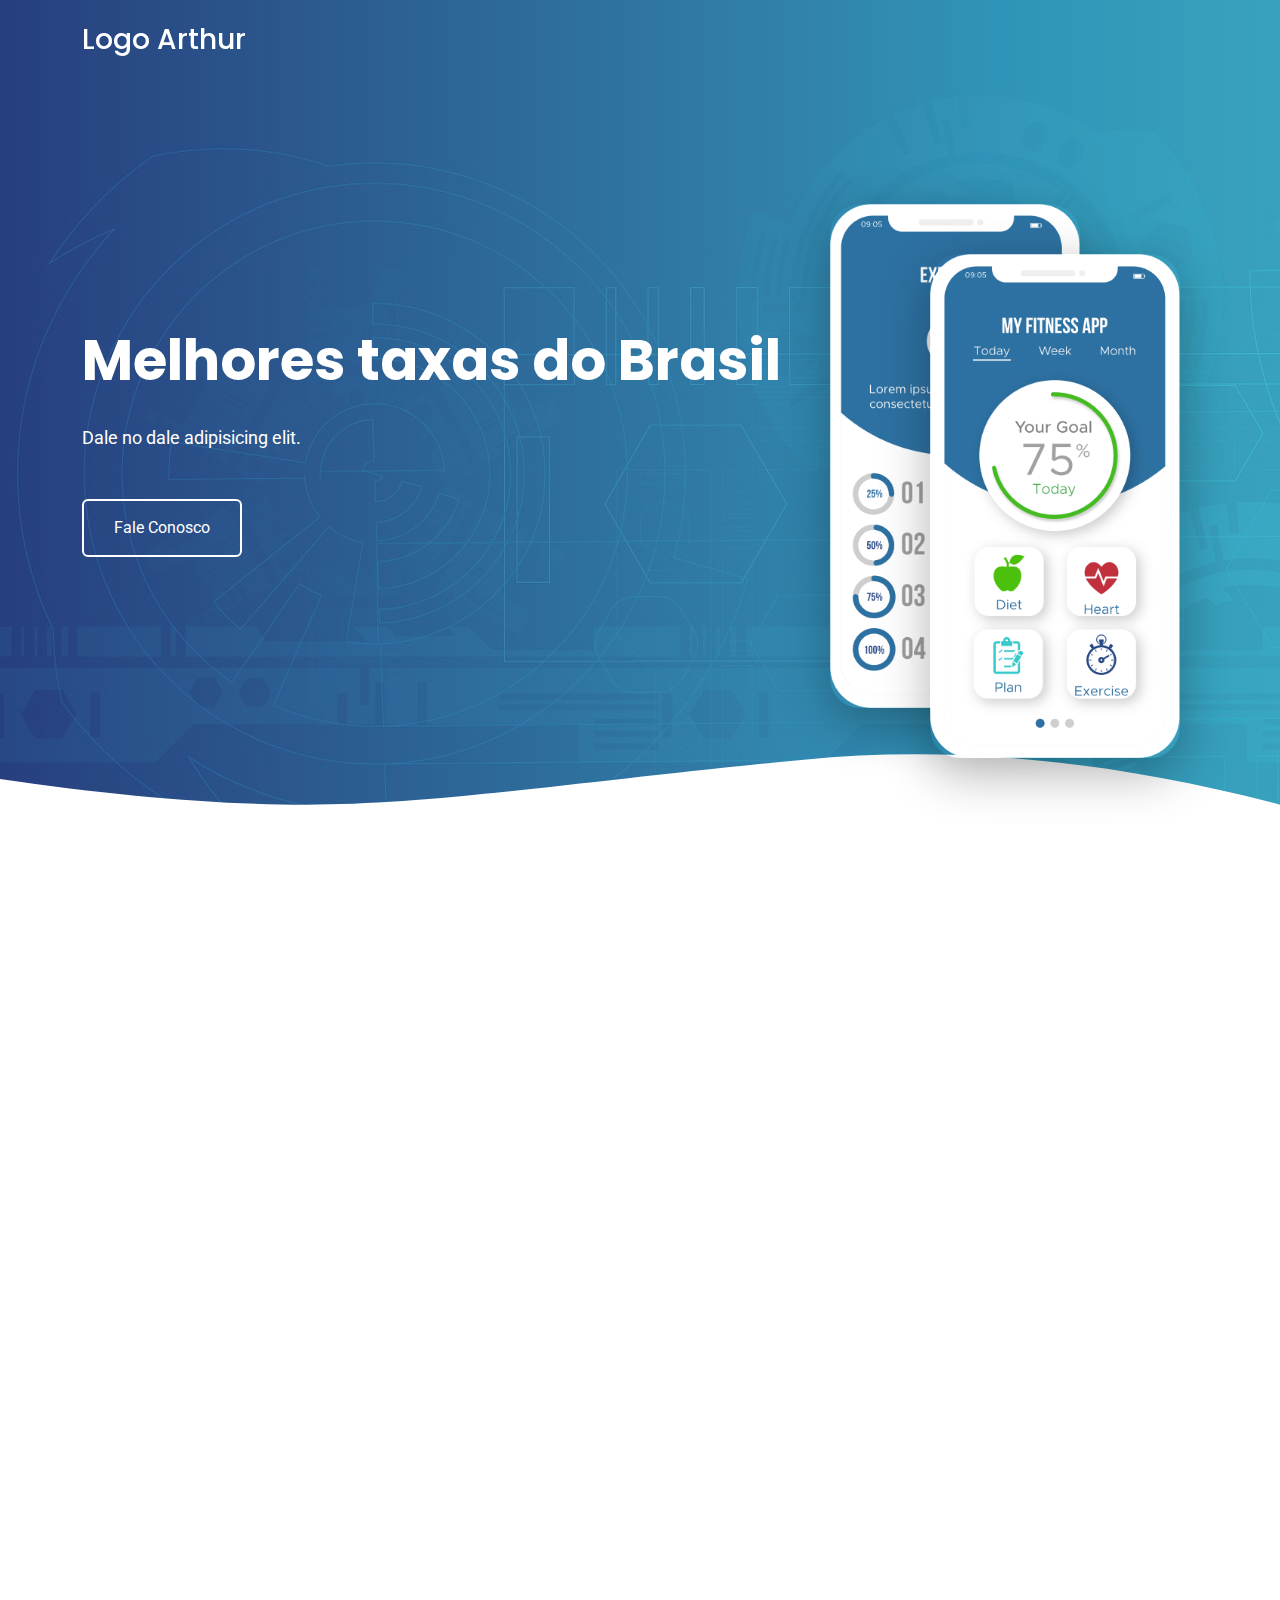
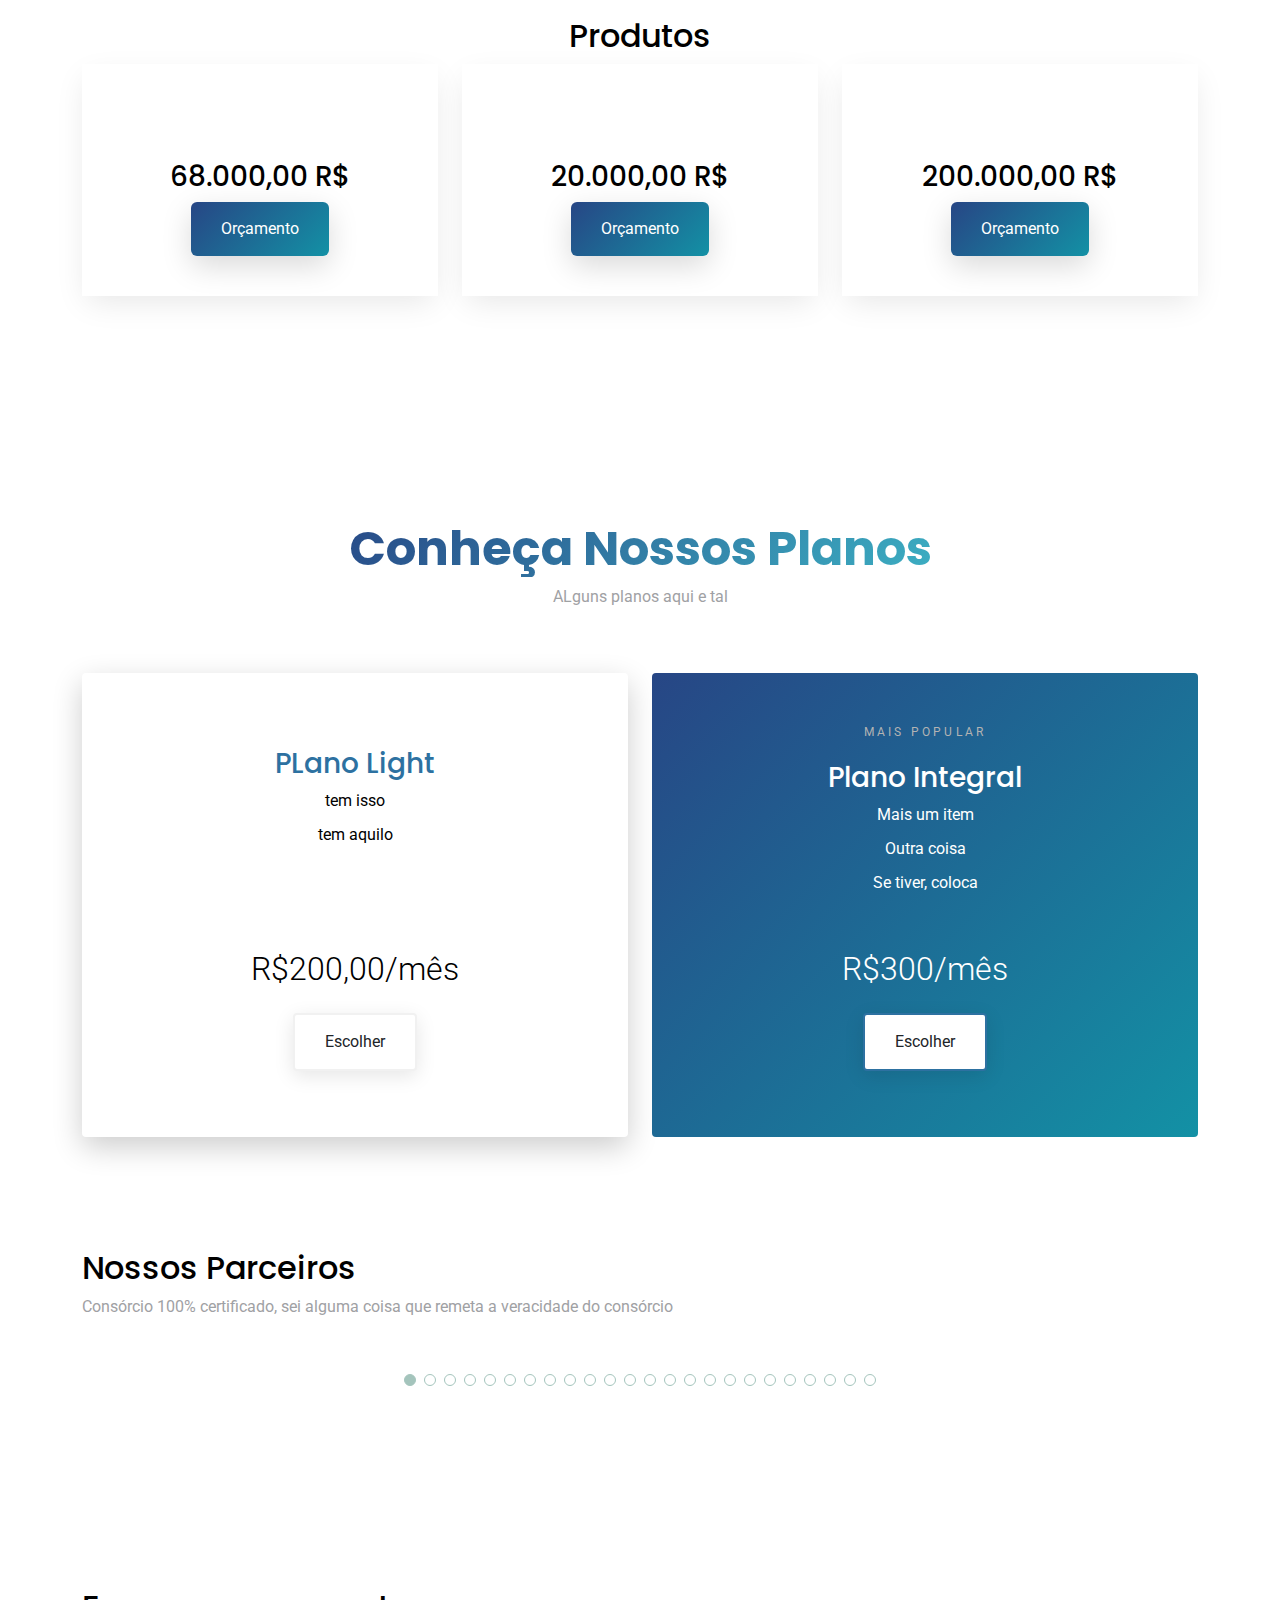
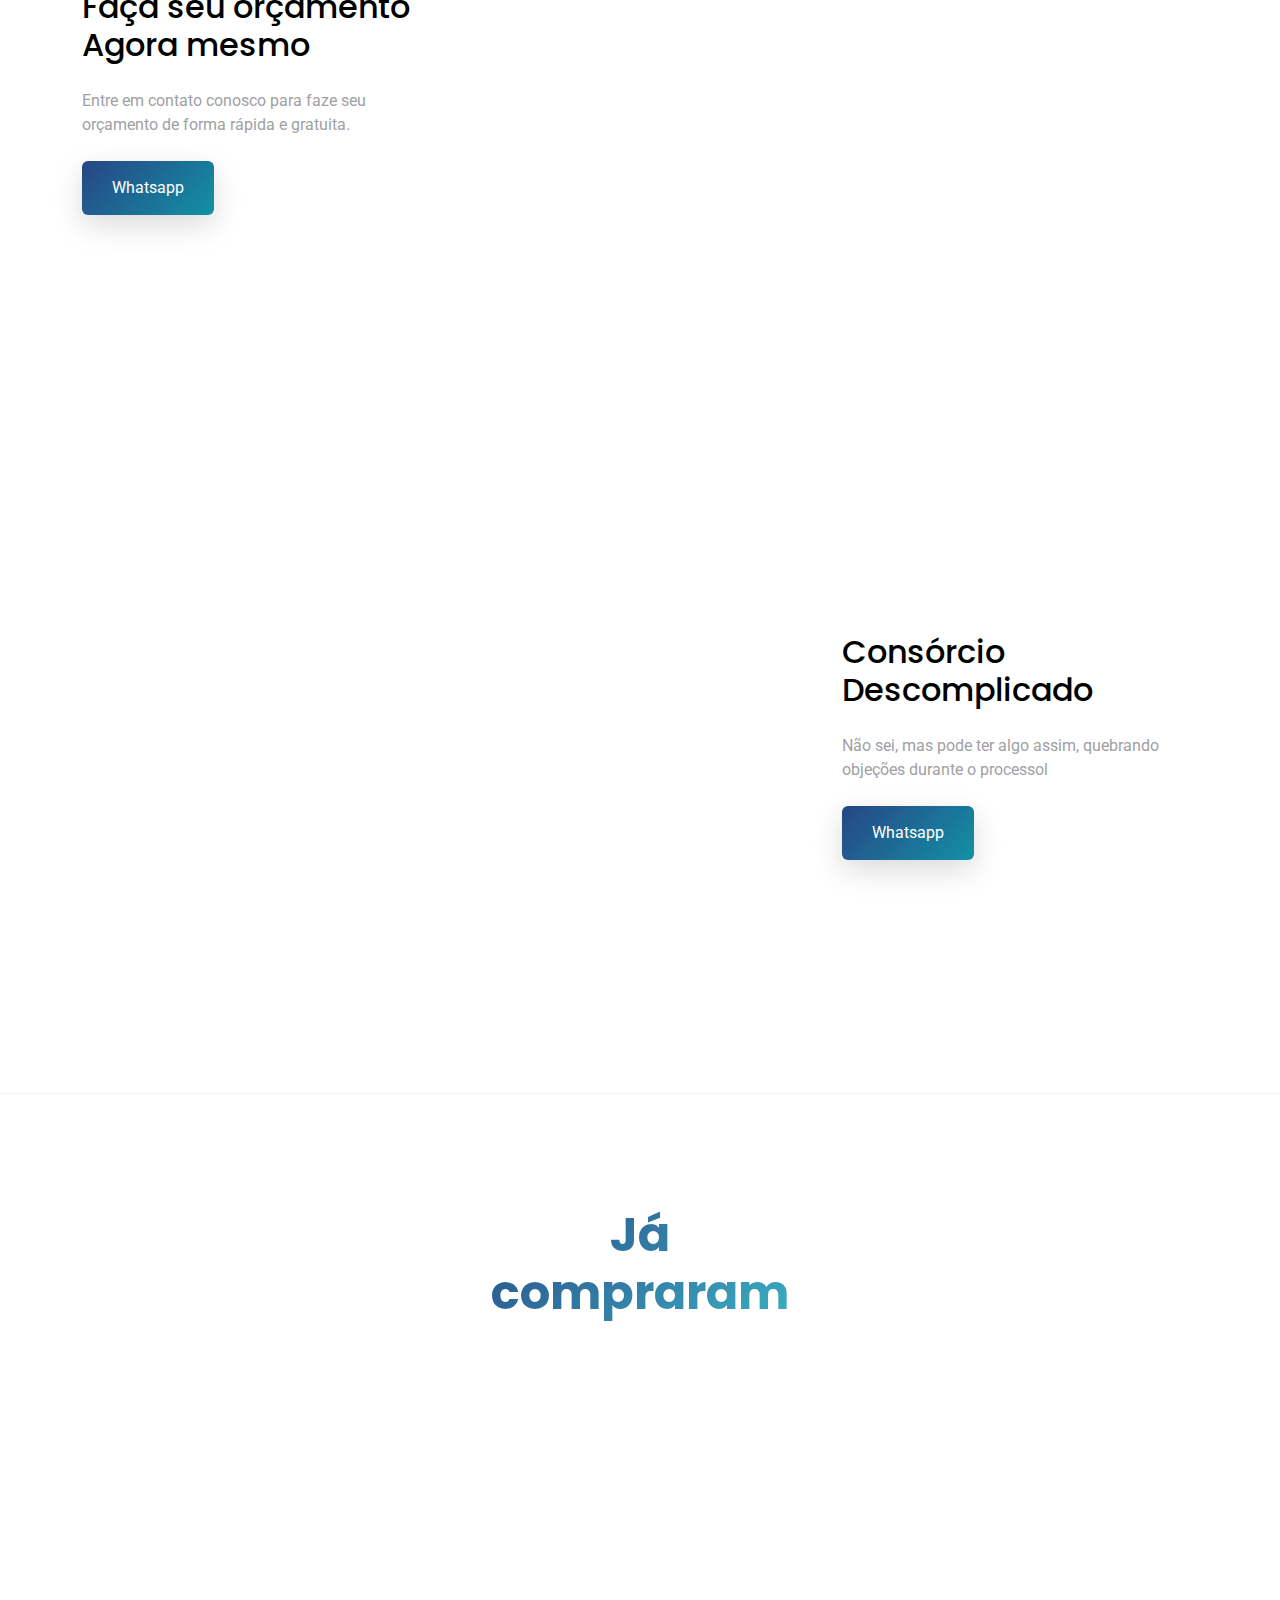
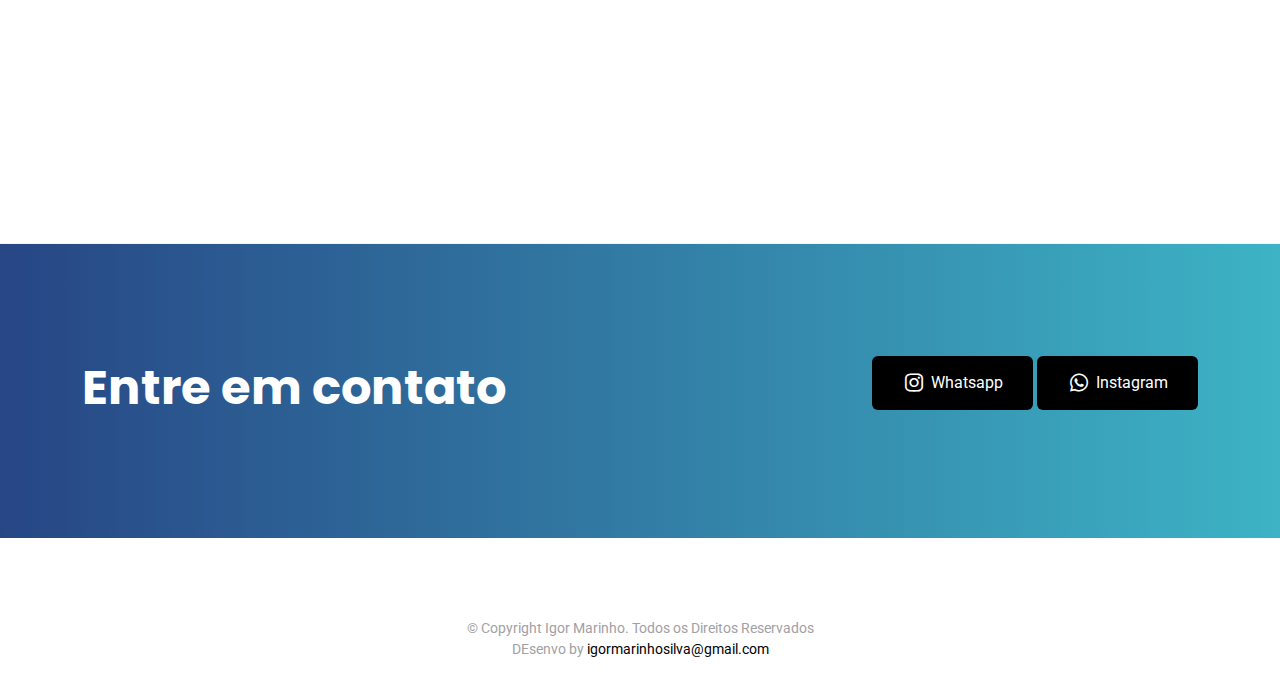
==== index.html @ 2606fce6 "primeiro deploy" ====
<!DOCTYPE html>
<html lang="en">

<head>
  <meta charset="utf-8">
  <meta content="width=device-width, initial-scale=1.0" name="viewport">

  <title>Arthur Consórcios</title>
  <meta content="" name="description">
  <meta content="" name="keywords">

  <!-- Favicons -->
  <link href="assets/img/favicon.png" rel="icon">
  <link href="assets/img/apple-touch-icon.png" rel="apple-touch-icon">

  <!-- Google Fonts -->
  <link href="https://fonts.googleapis.com/css?family=Roboto:300,300i,400,400i,500,500i,600,600i,700,700i|Poppins:300,300i,400,400i,500,500i,600,600i,700,700i" rel="stylesheet">

  <!-- Vendor CSS Files -->
  <link href="assets/vendor/aos/aos.css" rel="stylesheet">
  <link href="assets/vendor/bootstrap/css/bootstrap.min.css" rel="stylesheet">
  <link href="assets/vendor/bootstrap-icons/bootstrap-icons.css" rel="stylesheet">
  <link href="assets/vendor/boxicons/css/boxicons.min.css" rel="stylesheet">
  <link href="assets/vendor/swiper/swiper-bundle.min.css" rel="stylesheet">

  <!-- Template Main CSS File -->
  <link href="assets/css/style.css" rel="stylesheet">

</head>

<body>

  <!-- ======= Header ======= -->
  <header id="header" class="fixed-top d-flex align-items-center">
    <div class="container d-flex justify-content-between align-items-center">

      <div class="logo">
        <h1><a href="index.html">Logo Arthur</a></h1>
        <!-- Uncomment below if you prefer to use an image logo -->
        <!-- <a href="index.html"><img src="assets/img/logo.png" alt="" class="img-fluid"></a>-->
      </div>

      

    </div>
  </header><!-- End Header -->

  <!-- ======= Hero Section ======= -->
  <section class="hero-section" id="hero">

    <div class="wave">

      <svg width="100%" height="355px" viewBox="0 0 1920 355" version="1.1" xmlns="http://www.w3.org/2000/svg" xmlns:xlink="http://www.w3.org/1999/xlink">
        <g id="Page-1" stroke="none" stroke-width="1" fill="none" fill-rule="evenodd">
          <g id="Apple-TV" transform="translate(0.000000, -402.000000)" fill="#FFFFFF">
            <path d="M0,439.134243 C175.04074,464.89273 327.944386,477.771974 458.710937,477.771974 C654.860765,477.771974 870.645295,442.632362 1205.9828,410.192501 C1429.54114,388.565926 1667.54687,411.092417 1920,477.771974 L1920,757 L1017.15166,757 L0,757 L0,439.134243 Z" id="Path"></path>
          </g>
        </g>
      </svg>

    </div>

    <div class="container">
      <div class="row align-items-center">
        <div class="col-12 hero-text-image">
          <div class="row">
            <div class="col-lg-8 text-center text-lg-start">
              <h1 data-aos="fade-right">Melhores taxas do Brasil</h1>
              <p class="mb-5" data-aos="fade-right" data-aos-delay="100">Dale no dale 
                adipisicing elit.</p>
              <p data-aos="fade-right" data-aos-delay="200" data-aos-offset="-500"><a href="https://wa.me/5583987930363?text=Ol%C3%A1%2C+gostaria+de+mais+detalhes+sobre+o+cons%C3%B3rcio%2C+vi+no+seu+site." class="btn btn-outline-white" target="_blank">Fale Conosco</a></p>
            </div>
            <div class="col-lg-4 iphone-wrap">
              <img src="assets/img/phone_1.png" alt="Image" class="phone-1" data-aos="fade-right">
              <img src="assets/img/phone_2.png" alt="Image" class="phone-2" data-aos="fade-right" data-aos-delay="200">
            </div>
          </div>
        </div>
      </div>
    </div>

  </section><!-- End Hero -->

  <main id="main">

    <!-- ======= Home Section ======= -->
    <section class="section">
      <div class="container">

        <div class="row justify-content-center text-center mb-5">
          <div class="col-md-5" data-aos="fade-up">
            <h2 class="section-heading">Vantagens do Consórcio X</h2>
          </div>
        </div>

        <div class="row">
          <div class="col-md-4" data-aos="fade-up" data-aos-delay="">
            <div class="feature-1 text-center">
              <div class="wrap-icon icon-1">
                <i class="bi bi-people"></i>
              </div>
              <h3 class="mb-3">Menos Juros</h3>
              <p>Pouca coisa.</p>
            </div>
          </div>
          <div class="col-md-4" data-aos="fade-up" data-aos-delay="100">
            <div class="feature-1 text-center">
              <div class="wrap-icon icon-1">
                <i class="bi bi-brightness-high"></i>
              </div>
              <h3 class="mb-3">ALguma coisa boa</h3>
              <p>Tem muita coisa boa.</p>
            </div>
          </div>
          <div class="col-md-4" data-aos="fade-up" data-aos-delay="200">
            <div class="feature-1 text-center">
              <div class="wrap-icon icon-1">
                <i class="bi bi-bar-chart"></i>
              </div>
              <h3 class="mb-3">Mais Vantagens</h3>
              <p>É vantagens demais, não da pra parar de dizer.</p>
            </div>
          </div>
        </div>

      </div>
    </section>

    <section class="section">

      <div class="container">
        
        

        <div class="row">
          <h2 class="text-center">Produtos</h2>
          <div class="col-md-4">
            <div class="step text-center">
              <span class="number"></span>
              <h2><img src="https://renault.grupoamazonas.com.br/wp-content/uploads/2021/11/img-renault-kwid.jpg" alt="" style="width: 85%;"></h2>
              <h3>68.000,00 R$</h3>
              
              <p><a href="https://wa.me/5583987930363?text=Ol%C3%A1%2C+gostaria+de+mais+detalhes+sobre+o+cons%C3%B3rcio%2C+vi+no+seu+site." class="btn btn-primary" target="_blank">Orçamento</a></p>
            </div>

          </div>
          <div class="col-md-4">
            <div class="step text-center">
              <span class="number"></span>
              <h2><img src="https://cdn.motor1.com/images/mgl/brkmk/s1/4x3/yamaha-tracer-900-gt.webp" alt="" style="width: 90%;"></h2>
              <h3>20.000,00 R$</h3>
              <p><a href="#" class="btn btn-primary">Orçamento</a></p>
            </div>
          </div>
          <div class="col-md-4">
            <div class="step text-center">
              <span class="number"></span>
              <h2><img src="https://pensecarros.com.br/cms/uploads/fiat-toro-1-8-16v-evo-flex-endurance-at6-5e4df3bcc838c.png" alt="" style="width: 90%;"></h2>
              <h3>200.000,00 R$</h3>
              
              <p><a href="https://wa.me/5583987930363?text=Ol%C3%A1%2C+gostaria+de+mais+detalhes+sobre+o+cons%C3%B3rcio%2C+vi+no+seu+site." class="btn btn-primary" target="_blank">Orçamento</a></p>
            </div>
          </div>
        </div>
      </div>
    </section>


    <section class="section">
      <div class="container">

        <div class="row justify-content-center text-center">
          <div class="col-md-7 mb-5">
            <h2 class="section-heading">Conheça Nossos Planos
            </h2>
            <p>ALguns planos aqui e tal</p>
          </div>
        </div>
        <div class="row align-items-stretch">

          <div class="col-lg-6 mb-6 mb-lg-0">
            <div class="pricing h-100 text-center">
              <span>&nbsp;</span>
              <h3>PLano Light</h3>
              <ul class="list-unstyled">
                <li>tem isso</li>
                <li>tem aquilo</li>
              </ul>
              <div class="price-cta">
                <strong class="price">R$200,00/mês</strong>
                <p><a href="https://wa.me/5583987930363?text=Ol%C3%A1%2C+gostaria+de+mais+detalhes+sobre+o+cons%C3%B3rcio%2C+vi+no+seu+site." target="_blank" class="btn btn-white">Escolher</a></p>
              </div>
            </div>
          </div>
          <div class="col-lg-6 mb-6 mb-lg-0">
            <div class="pricing h-100 text-center popular">
              <span class="popularity">Mais Popular</span>
              <h3>Plano Integral</h3>
              <ul class="list-unstyled">
                <li>Mais um item</li>
                <li>Outra coisa</li>
                <li>Se tiver, coloca</li>
              </ul>
              <div class="price-cta">
                <strong class="price">R$300/mês</strong>
                <p><a href="https://wa.me/5583987930363?text=Ol%C3%A1%2C+gostaria+de+mais+detalhes+sobre+o+cons%C3%B3rcio%2C+vi+no+seu+site." target="_blank" class="btn btn-white">Escolher</a></p>
              </div>
            </div>
          </div>
          
        </div>
      </div>
    </section>

    <section id="clients" class="clients">
      <div class="container">
  
        <div class="section-title">
          <h2>Nossos Parceiros</h2>
          <p>Consórcio 100% certificado, sei alguma coisa que remeta a veracidade do consórcio</p>
        </div>
  
        <div class="clients-slider swiper">
          <div class="swiper-wrapper align-items-center">
            <div class="swiper-slide"><img src="https://www.parvi.com.br/assets/uploads/nt_marcas/50340-Logo-das-marcas_145x100-bremen.png?v=0.1" class="img-fluid" alt=""></div>
            <div class="swiper-slide"><img src="https://www.parvi.com.br/assets/uploads/nt_marcas/36940-Logo-das-marcas_145x100-Land-rover.png?v=0.1" class="img-fluid" alt=""></div>
            <div class="swiper-slide"><img src="https://www.parvi.com.br/assets/uploads/nt_marcas/40629-Logo-das-marcas_145x100-mardisa.png?v=0.1" class="img-fluid" alt=""></div>
            <div class="swiper-slide"><img src="https://www.parvi.com.br/assets/uploads/nt_marcas/10603-Logo-das-marcas_145x100-HMB.png?v=0.1" class="img-fluid" alt=""></div>
            <div class="swiper-slide"><img src="https://www.parvi.com.br/assets/uploads/nt_marcas/15880-Logo-das-marcas_145x100-Toyolex.png?v=0.1" class="img-fluid" alt=""></div>
            <div class="swiper-slide"><img src="https://www.parvi.com.br/assets/uploads/nt_marcas/56219-Logo-das-marcas_145x100-audi-center-recife.png?v=0.1" class="img-fluid" alt=""></div>
            <div class="swiper-slide"><img src="https://www.parvi.com.br/assets/uploads/nt_marcas/90508-Logo-das-marcas_145x100-america-ford.png?v=0.1" class="img-fluid" alt=""></div>
            <div class="swiper-slide"><img src="https://www.parvi.com.br/assets/uploads/nt_marcas/73392-Logo-das-marcas_145x100-parvi-locadora.png?v=0.1" class="img-fluid" alt=""></div>

            <div class="swiper-slide"><img src="https://www.parvi.com.br/assets/uploads/nt_marcas/50561-Logo-das-marcas_145x100-consorcio.png?v=0.1" class="img-fluid" alt=""></div>
            <div class="swiper-slide"><img src="https://www.parvi.com.br/assets/uploads/nt_marcas/70019-Logo-das-marcas_145x100-blindados.png?v=0.1 class="img-fluid" alt=""></div>
            <div class="swiper-slide"><img src="https://www.parvi.com.br/assets/uploads/nt_marcas/04786-Logo-das-marcas_145x100-decida.png?v=0.1" class="img-fluid" alt=""></div>
            <div class="swiper-slide"><img src="https://www.parvi.com.br/assets/uploads/nt_marcas/21032-Logo-das-marcas_145x100-corretora.png?v=0.1" class="img-fluid" alt=""></div>
            <div class="swiper-slide"><img src="https://www.parvi.com.br/assets/uploads/nt_marcas/26834-Logo-das-marcas_145x100-lexus.png?v=0.1" class="img-fluid" alt=""></div>
            <div class="swiper-slide"><img src="https://www.parvi.com.br/assets/uploads/nt_marcas/07076-Logo-das-marcas_145x100-jaguar.png?v=0.1" class="img-fluid" alt=""></div>
            <div class="swiper-slide"><img src="https://www.parvi.com.br/assets/uploads/nt_marcas/29299-Logo-145x100-4.png?v=0.1" class="img-fluid" alt=""></div>
            <div class="swiper-slide"><img src="https://www.parvi.com.br/assets/uploads/nt_marcas/09457-Logo-das-marcas_145x100-Parvi-logistica.png?v=0.1" class="img-fluid" alt=""></div>
            <div class="swiper-slide"><img src="https://www.parvi.com.br/assets/uploads/nt_marcas/32132-Logo-145x100.png?v=0.1" class="img-fluid" alt=""></div>
            <div class="swiper-slide"><img src="https://www.parvi.com.br/assets/uploads/nt_marcas/14489-Logo-145x100-1.png?v=0.1" class="img-fluid" alt=""></div>
            <div class="swiper-slide"><img src="https://www.parvi.com.br/assets/uploads/nt_marcas/86867-Logo-145x100-2.png?v=0.1" class="img-fluid" alt=""></div>
            <div class="swiper-slide"><img src="https://www.parvi.com.br/assets/uploads/nt_marcas/22850-Logo-145x100-3.png?v=0.1" class="img-fluid" alt=""></div>
            <div class="swiper-slide"><img src="https://www.parvi.com.br/assets/uploads/nt_marcas/89418-Logo-das-marcas_145x100-BYD.png?v=0.1" class="img-fluid" alt=""></div>
            <div class="swiper-slide"><img src="https://www.parvi.com.br/assets/uploads/nt_marcas/76381-Logo-das-marcas_145x100-Fiori_ram_preto.png?v=0.1" class="img-fluid" alt=""></div>
            <div class="swiper-slide"><img src="https://www.parvi.com.br/assets/uploads/nt_marcas/34355-Logo-das-marcas_145x100-fiori-jeep.png?v=0.1" class="img-fluid" alt=""></div>
            <div class="swiper-slide"><img src="https://www.parvi.com.br/assets/uploads/nt_marcas/60593-145x100.png?v=0.1" class="img-fluid" alt=""></div>
          </div>
          <div class="swiper-pagination"></div>
        </div>
  
      </div>
    </section>

    <section class="section">
      <div class="container">
        <div class="row align-items-center">
          <div class="col-md-4 me-auto">
            <h2 class="mb-4">Faça seu orçamento Agora mesmo</h2>
            <p class="mb-4">Entre em contato conosco para faze seu orçamento de forma rápida e gratuita.</p>
            <p><a href="#" class="btn btn-primary">Whatsapp</a></p>
          </div>
          <div class="col-md-6" data-aos="fade-left">
            <img src="assets/img/undraw_svg_2.svg" alt="Image" class="img-fluid">
          </div>
        </div>
      </div>
    </section>

    <section class="section">
      <div class="container">
        <div class="row align-items-center">
          <div class="col-md-4 ms-auto order-2">
            <h2 class="mb-4">Consórcio Descomplicado</h2>
            <p class="mb-4">Não sei, mas pode ter algo assim, quebrando objeções durante o processol</p>
            <p><a href="#" class="btn btn-primary">Whatsapp</a></p>
          </div>
          <div class="col-md-6" data-aos="fade-right">
            <img src="assets/img/undraw_svg_3.svg" alt="Image" class="img-fluid">
          </div>
        </div>
      </div>
    </section>

    <!-- ======= Testimonials Section ======= -->
    <section class="section border-top border-bottom">
      <div class="container">
        <div class="row justify-content-center text-center mb-5">
          <div class="col-md-4">
            <h2 class="section-heading">Já compraram</h2>
          </div>
        </div>
        <div class="row justify-content-center text-center">
          <div class="col-md-7">

            <div class="testimonials-slider swiper" data-aos="fade-up" data-aos-delay="100">
              <div class="swiper-wrapper">

                <div class="swiper-slide">
                  <div class="review text-center">
                    <p class="stars">
                      <span class="bi bi-star-fill"></span>
                      <span class="bi bi-star-fill"></span>
                      <span class="bi bi-star-fill"></span>
                      <span class="bi bi-star-fill"></span>
                      <span class="bi bi-star-fill muted"></span>
                    </p>
                    <h3>Consórcio Barato!</h3>
                    <blockquote>
                      <p>Eu gostei, muito barato e pouquissimo juros.</p>
                    </blockquote>

                    <p class="review-user">
                      <img src="assets/img/person_1.jpg" alt="Image" class="img-fluid rounded-circle mb-3">
                      <span class="d-block">
                        <span class="text-black">Renata</span>
                      </span>
                    </p>

                  </div>
                </div><!-- End testimonial item -->

                <div class="swiper-slide">
                  <div class="review text-center">
                    <p class="stars">
                      <span class="bi bi-star-fill"></span>
                      <span class="bi bi-star-fill"></span>
                      <span class="bi bi-star-fill"></span>
                      <span class="bi bi-star-fill"></span>
                      <span class="bi bi-star-fill muted"></span>
                    </p>
                    <h3>This App is easy to use!</h3>
                    <blockquote>
                      <p>Lorem ipsum dolor sit amet, consectetur adipisicing elit. Eius ea delectus pariatur, numquam
                        aperiam dolore nam optio dolorem facilis itaque voluptatum recusandae deleniti minus animi,
                        provident voluptates consectetur maiores quos.</p>
                    </blockquote>

                    <p class="review-user">
                      <img src="assets/img/person_2.jpg" alt="Image" class="img-fluid rounded-circle mb-3">
                      <span class="d-block">
                        <span class="text-black">Johan Smith</span>
                    </p>

                  </div>
                </div><!-- End testimonial item -->

                <div class="swiper-slide">
                  <div class="review text-center">
                    <p class="stars">
                      <span class="bi bi-star-fill"></span>
                      <span class="bi bi-star-fill"></span>
                      <span class="bi bi-star-fill"></span>
                      <span class="bi bi-star-fill"></span>
                      <span class="bi bi-star-fill muted"></span>
                    </p>
                    <h3>Awesome functionality!</h3>
                    <blockquote>
                      <p>Lorem ipsum dolor sit amet, consectetur adipisicing elit. Eius ea delectus pariatur, numquam
                        aperiam dolore nam optio dolorem facilis itaque voluptatum recusandae deleniti minus animi,
                        provident voluptates consectetur maiores quos.</p>
                    </blockquote>

                    <p class="review-user">
                      <img src="assets/img/person_3.jpg" alt="Image" class="img-fluid rounded-circle mb-3">
                      <span class="d-block">
                        <span class="text-black">Jean Thunberg</span>, &mdash; App User
                      </span>
                    </p>

                  </div>
                </div><!-- End testimonial item -->

              </div>
              <div class="swiper-pagination"></div>
            </div>
          </div>
        </div>
      </div>
    </section><!-- End Testimonials Section -->

    <!-- ======= CTA Section ======= -->
    <section class="section cta-section">
      <div class="container">
        <div class="row align-items-center">
          <div class="col-md-6 me-auto text-center text-md-start mb-5 mb-md-0">
            <h2>Entre em contato</h2>
          </div>
          <div class="col-md-5 text-center text-md-end">
            <p><a href="https://wa.me/5583987930363?text=Ol%C3%A1%2C+gostaria+de+mais+detalhes+sobre+o+cons%C3%B3rcio%2C+vi+no+seu+site." target="_blank" class="btn d-inline-flex align-items-center"><i class="bx bxl-instagram"></i><span>Whatsapp</span></a> <a href="#" class="btn d-inline-flex align-items-center"><i class="bx bxl-whatsapp"></i><span>Instagram</span></a></p>
          </div>
        </div>
      </div>
    </section><!-- End CTA Section -->

  </main><!-- End #main -->

  <!-- ======= Footer ======= -->
  <footer class="footer" role="contentinfo">
      <div class="row justify-content-center text-center">
        <div class="col-md-7">
          <p class="copyright">&copy; Copyright Igor Marinho. Todos os Direitos Reservados</p>
          <div class="credits">
          
            DEsenvo by <a href="mailto:igormarinhosilva@gmail.com">igormarinhosilva@gmail.com</a>
          </div>
        </div>
      </div>

    </div>
  </footer>

  <a href="#" class="back-to-top d-flex align-items-center justify-content-center"><i class="bi bi-arrow-up-short"></i></a>

  <!-- Vendor JS Files -->
  <script src="assets/vendor/aos/aos.js"></script>
  <script src="assets/vendor/bootstrap/js/bootstrap.bundle.min.js"></script>
  <script src="assets/vendor/swiper/swiper-bundle.min.js"></script>
  <script src="assets/vendor/php-email-form/validate.js"></script>

  <!-- Template Main JS File -->
  <script src="assets/js/main.js"></script>

</body>

</html>
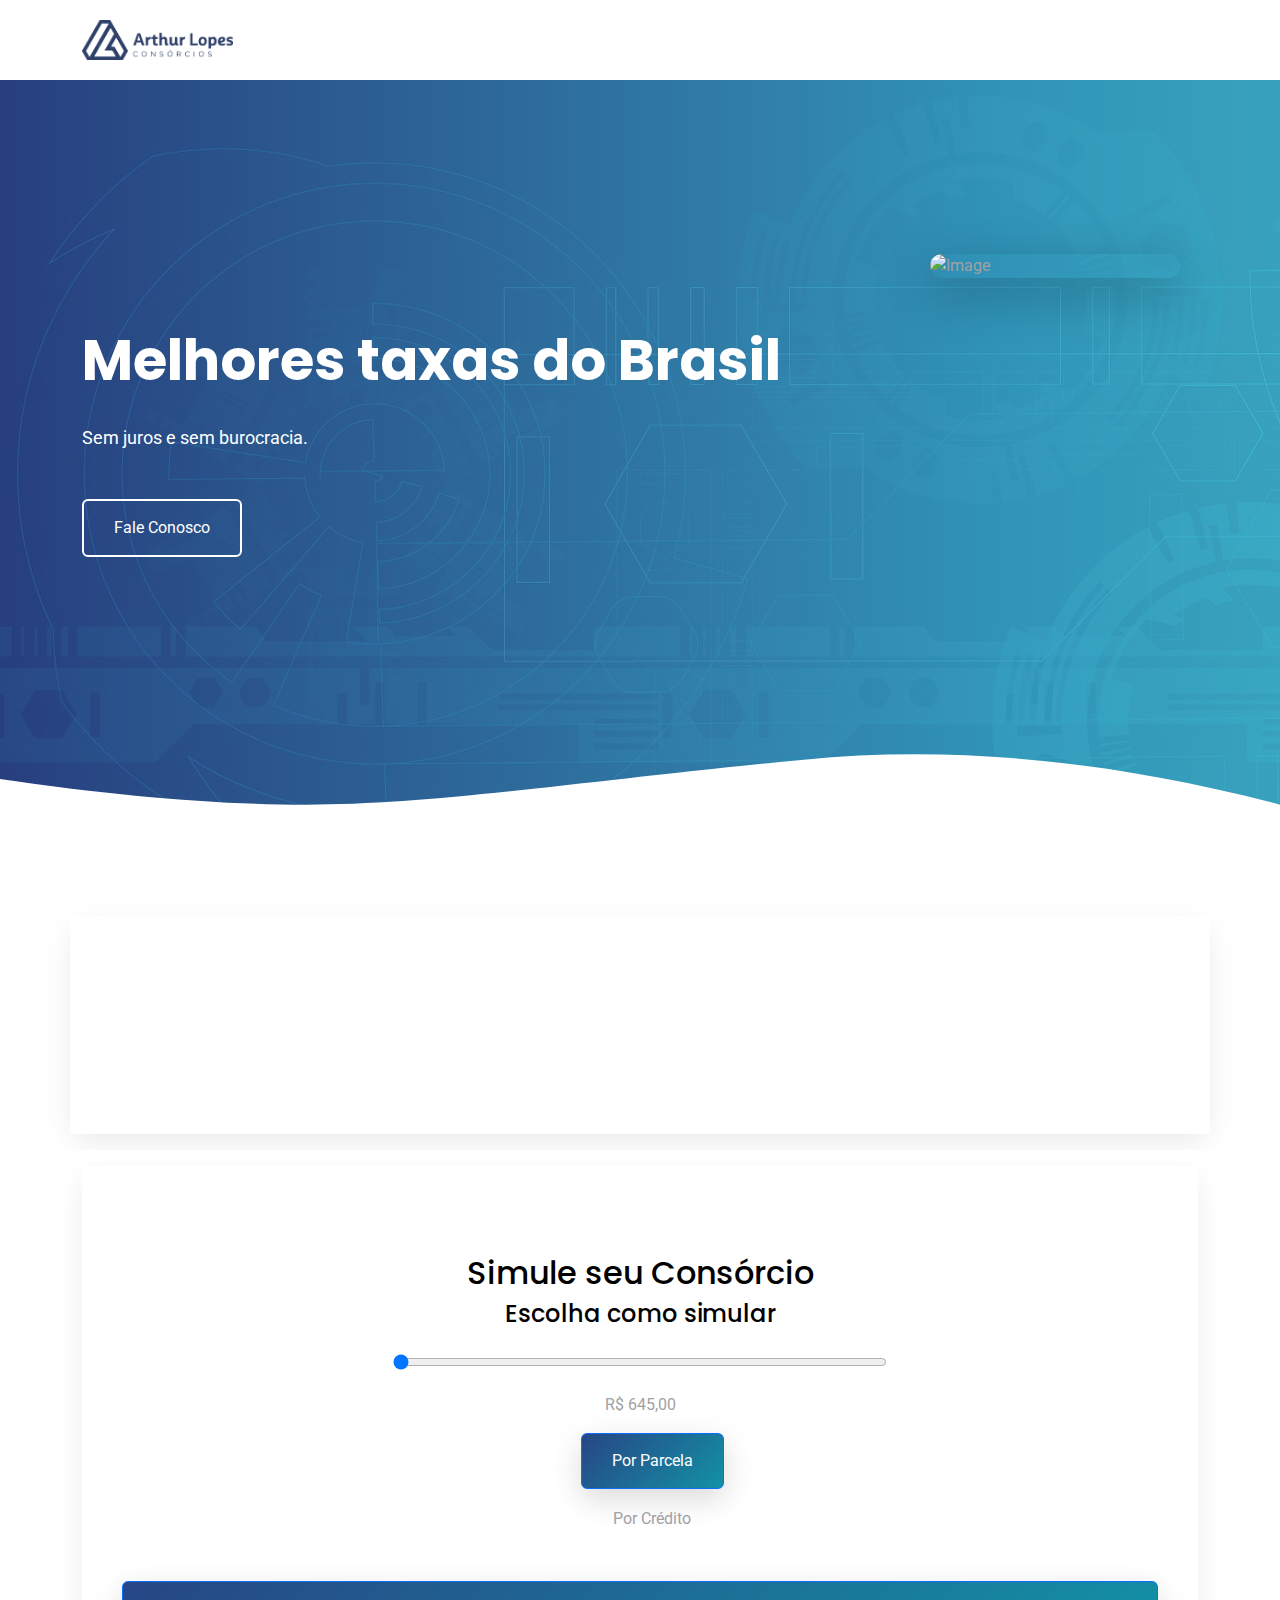
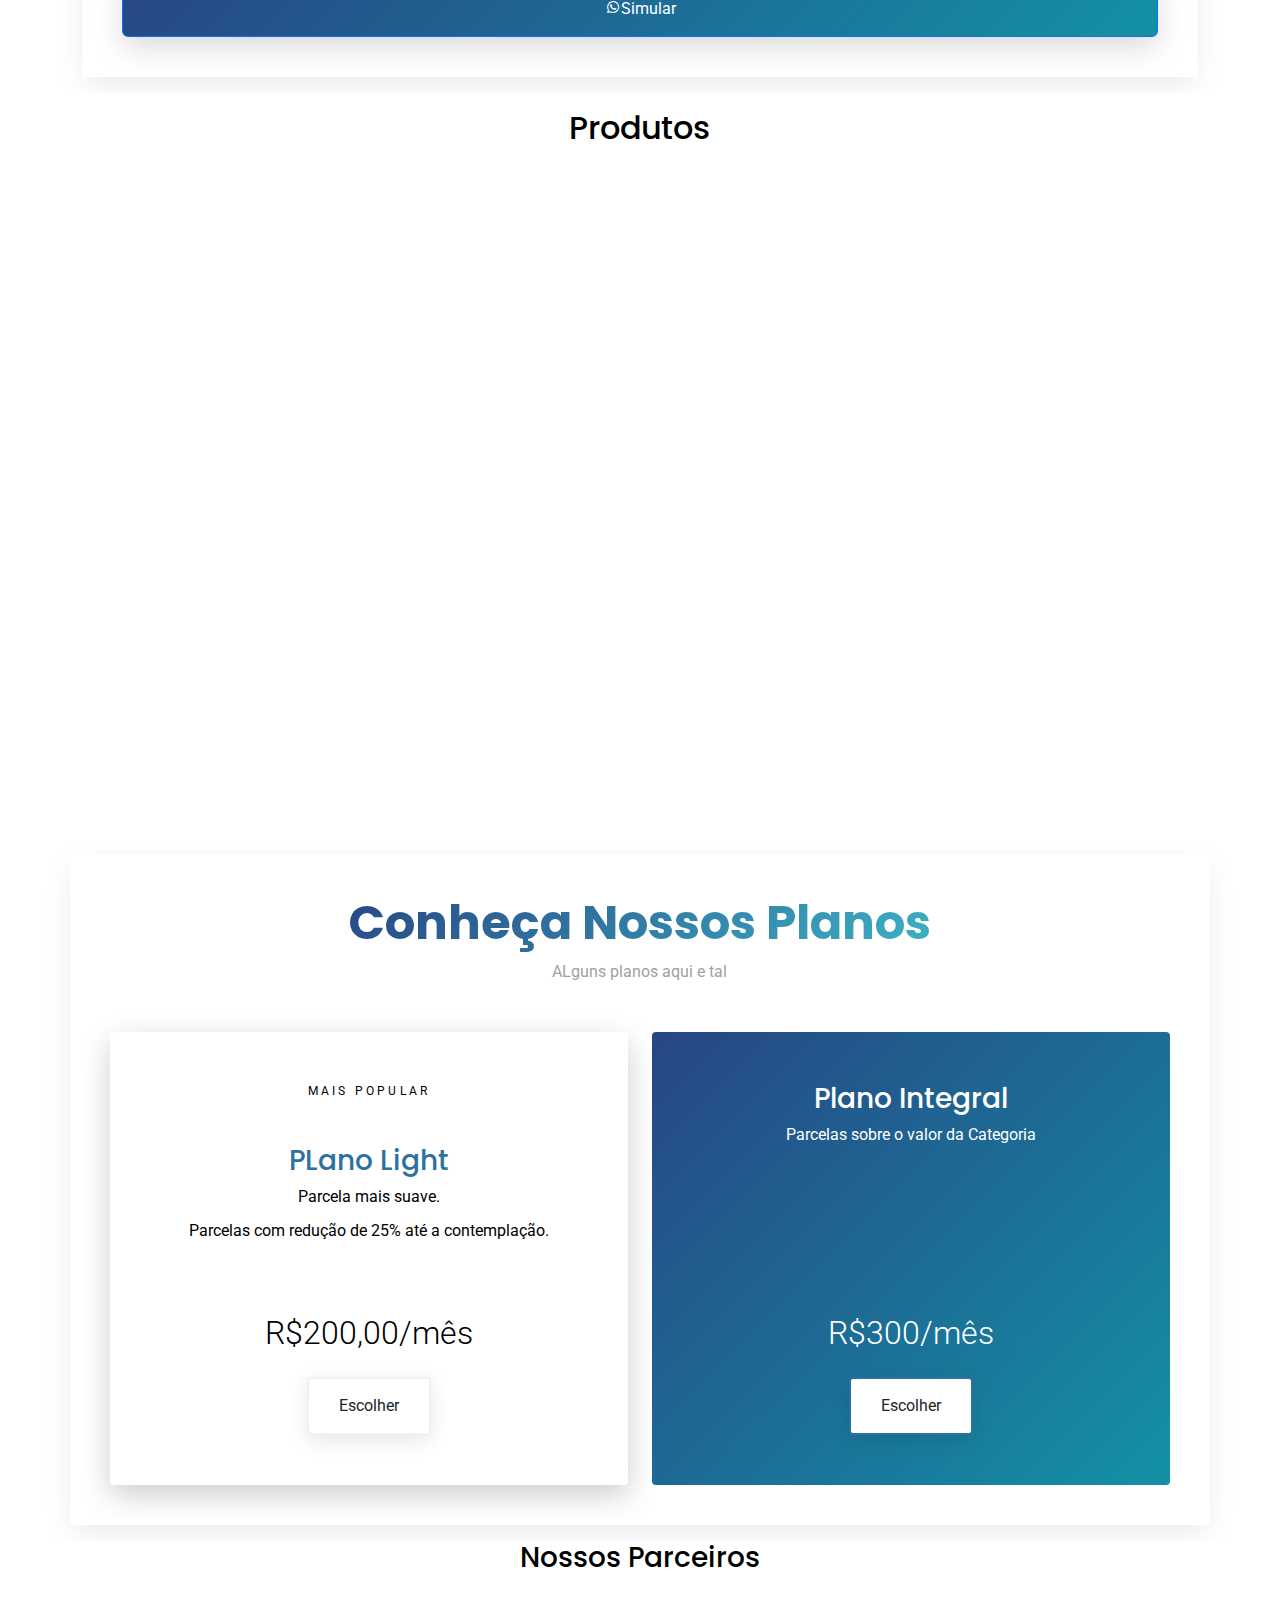
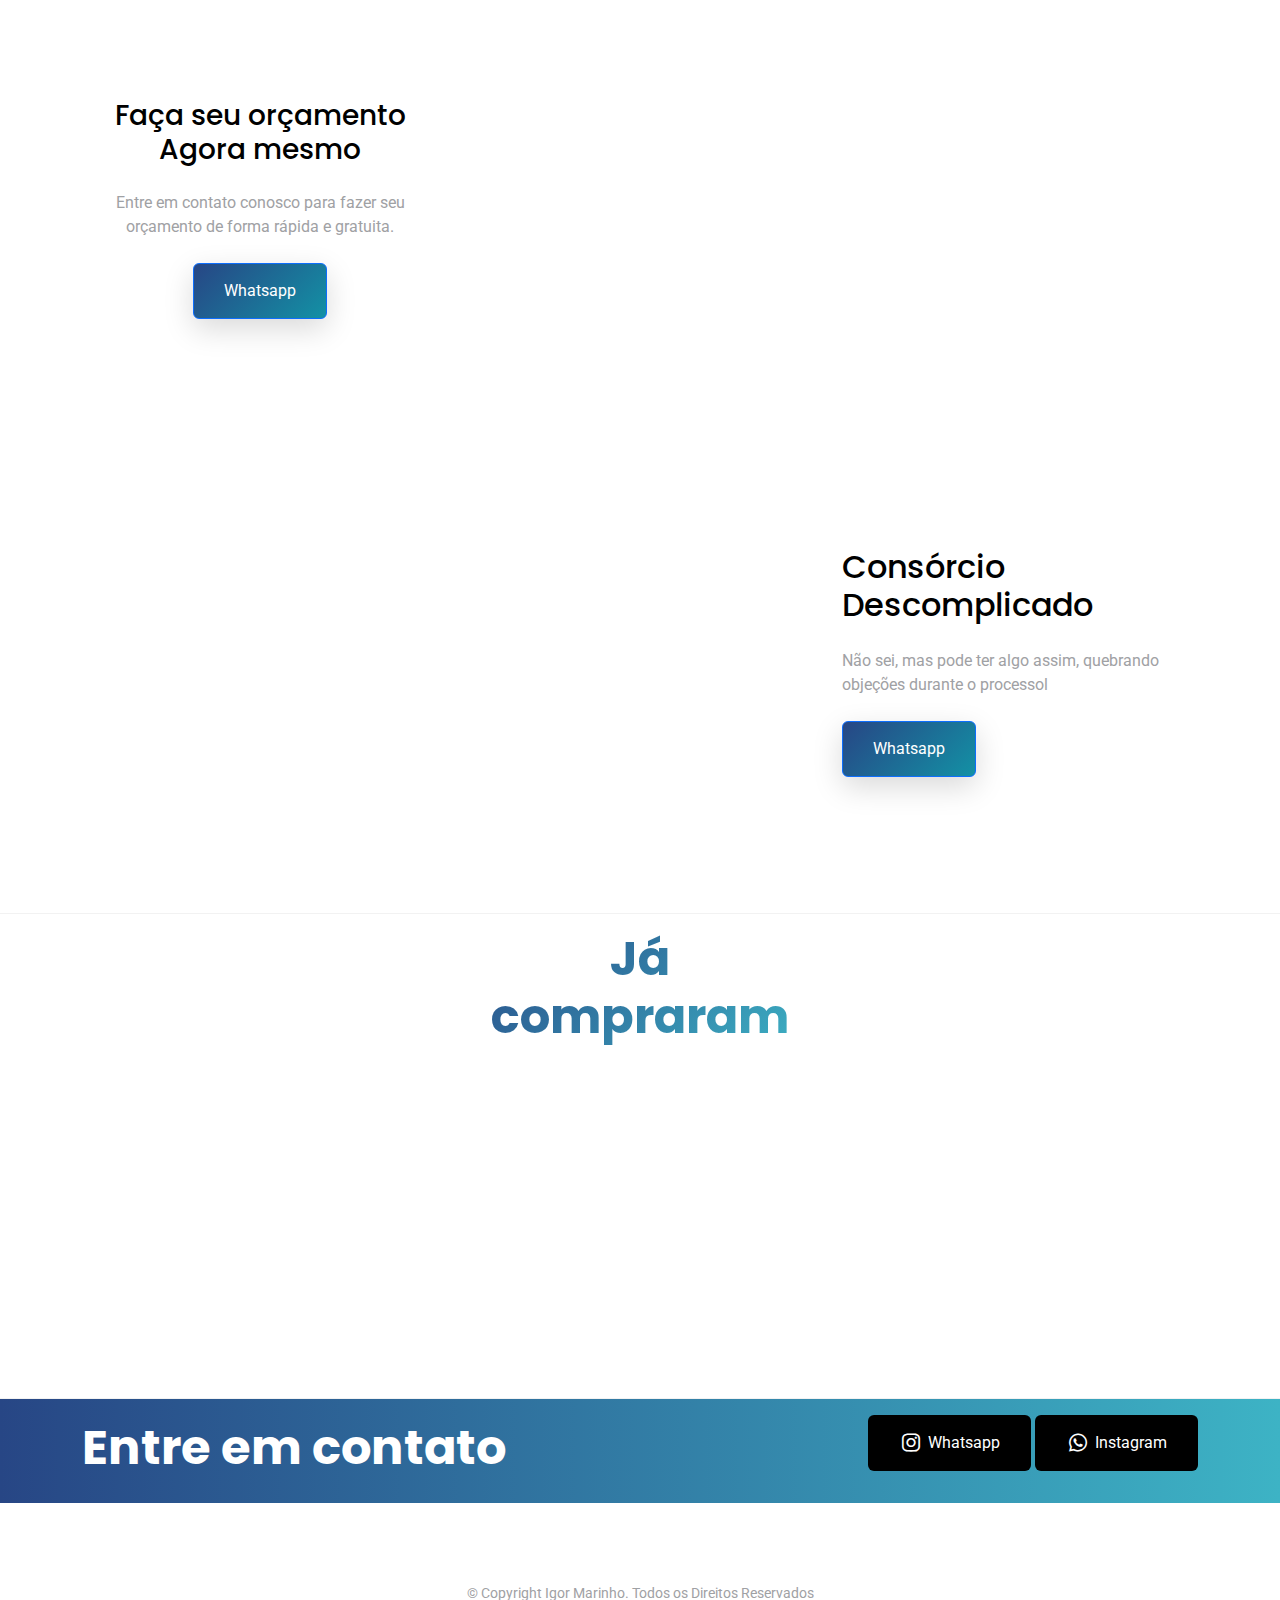
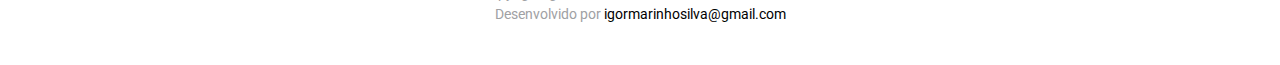
==== commit 467b19ae: "edicoes" ====
--- a/index.html
+++ b/index.html
@@ -35,9 +35,9 @@
     <div class="container d-flex justify-content-between align-items-center">
 
       <div class="logo">
-        <h1><a href="index.html">Logo Arthur</a></h1>
+        <!-- <h1><a href="index.html">Logo Arthur</a></h1> -->
         <!-- Uncomment below if you prefer to use an image logo -->
-        <!-- <a href="index.html"><img src="assets/img/logo.png" alt="" class="img-fluid"></a>-->
+        <a href="index.html"><img src="assets/img/Logo azul escuro2.png" alt="" class="img-fluid"></a>
       </div>
 
       
@@ -66,13 +66,12 @@
           <div class="row">
             <div class="col-lg-8 text-center text-lg-start">
               <h1 data-aos="fade-right">Melhores taxas do Brasil</h1>
-              <p class="mb-5" data-aos="fade-right" data-aos-delay="100">Dale no dale 
-                adipisicing elit.</p>
+              <p class="mb-5" data-aos="fade-right" data-aos-delay="100">Sem juros e sem burocracia.</p>
               <p data-aos="fade-right" data-aos-delay="200" data-aos-offset="-500"><a href="https://wa.me/5583987930363?text=Ol%C3%A1%2C+gostaria+de+mais+detalhes+sobre+o+cons%C3%B3rcio%2C+vi+no+seu+site." class="btn btn-outline-white" target="_blank">Fale Conosco</a></p>
             </div>
             <div class="col-lg-4 iphone-wrap">
-              <img src="assets/img/phone_1.png" alt="Image" class="phone-1" data-aos="fade-right">
-              <img src="assets/img/phone_2.png" alt="Image" class="phone-2" data-aos="fade-right" data-aos-delay="200">
+              <img src="assets/img/Site2.png" alt="Image" class="phone-1" data-aos="fade-right">
+              <img src="assets/img/Site3.png" alt="Image" class="phone-2" data-aos="fade-right" data-aos-delay="200">
             </div>
           </div>
         </div>
@@ -85,55 +84,142 @@
 
     <!-- ======= Home Section ======= -->
     <section class="section">
-      <div class="container">
+      <div class="step container">
 
         <div class="row justify-content-center text-center mb-5">
           <div class="col-md-5" data-aos="fade-up">
-            <h2 class="section-heading">Vantagens do Consórcio X</h2>
+            <h2 class="section-heading">Vantagens</h2>
           </div>
         </div>
 
         <div class="row">
-          <div class="col-md-4" data-aos="fade-up" data-aos-delay="">
+          <div class="col-md-12" data-aos="fade-up" data-aos-delay="">
             <div class="feature-1 text-center">
-              <div class="wrap-icon icon-1">
-                <i class="bi bi-people"></i>
-              </div>
-              <h3 class="mb-3">Menos Juros</h3>
-              <p>Pouca coisa.</p>
-            </div>
-          </div>
-          <div class="col-md-4" data-aos="fade-up" data-aos-delay="100">
-            <div class="feature-1 text-center">
-              <div class="wrap-icon icon-1">
-                <i class="bi bi-brightness-high"></i>
-              </div>
-              <h3 class="mb-3">ALguma coisa boa</h3>
-              <p>Tem muita coisa boa.</p>
-            </div>
-          </div>
-          <div class="col-md-4" data-aos="fade-up" data-aos-delay="200">
-            <div class="feature-1 text-center">
-              <div class="wrap-icon icon-1">
-                <i class="bi bi-bar-chart"></i>
-              </div>
-              <h3 class="mb-3">Mais Vantagens</h3>
-              <p>É vantagens demais, não da pra parar de dizer.</p>
-            </div>
-          </div>
-        </div>
-
-      </div>
-    </section>
-
-    <section class="section">
+              <img src="assets/img/Site1.png" alt="">
+              
+            </div>
+          </div>
+          
+          </div>
+        </div>
+
+      </div>
+    </section>
+
+  <style>
+    /* Esconder a aparência padrão dos botões de rádio */
+    .hidden {
+        display: none;
+    }
+
+
+    /* Estilos dos botões somente quando o rádio está selecionado */
+    .btn-primary.selected {
+        background-color: #007bff;
+        border-color: #007bff;
+        
+    }
+    
+</style>
+
+    <section class="section">
+        <div class="container">
+            <div class="row">
+                <div class="col-md-12">
+                    <div class="step text-center">
+                        <span class="number"></span>
+                        <div class="container mt-5">
+                            <div class="row">
+                              <h2 class="text-center">Simule seu Consórcio</h2>
+
+                                <div class="col-md-6 offset-md-3">
+                                    <h4 class="mb-4">Escolha como simular</h4>
+                                    <input id="rangeInput" class="form-control-range" type="range" min="645" max="3750" value="0" style="width: 100%;">
+                                    <div id="rangeValue" class="mt-3">R$ 645,00</div>
+                                    <div class="form-check mt-3">
+                                        <input class="hidden" type="radio" name="rangeOption" id="range100">
+                                        <label class="form-check-label" for="range100">
+                                            <p class="botao1 btn btn-primary">Por Parcela</p>
+                                        </label>
+                                    </div>
+                                    <div class="form-check">
+                                        <input class="hidden" type="radio" name="rangeOption" id="range200">
+                                        <label class="form-check-label" for="range200">
+                                          <p></p>
+                                            <p class="botao2 btn-primary">Por Crédito</p>
+                                        </label>
+                                        
+                                    </div>
+                                </div>
+                                <p><p></p></p>
+                                <a href="https://api.whatsapp.com/send/?phone=5583987930363&text=Ol%C3%A1%2C+gostaria+de+mais+detalhes+sobre+o+cons%C3%B3rcio%2C+vi+no+seu+site.&type=phone_number&app_absent=0" class="btn btn-primary"><i class="bx bxl-whatsapp"></i>Simular</a>
+                            </div>
+                        </div>
+                    </div>
+                </div>
+            </div>
+        </div>
+     </section>
+
+    <script>
+        const rangeInput = document.getElementById("rangeInput");
+        const rangeValue = document.getElementById("rangeValue");
+        const range100Radio = document.getElementById("range100");
+        const range200Radio = document.getElementById("range200");
+
+        rangeInput.addEventListener("input", updateRangeValue);
+
+        range100Radio.addEventListener("change", function() {
+            if (range100Radio.checked) {
+                rangeInput.min = 645;
+                rangeInput.max = 3750;
+                rangeInput.value = 0;
+                updateRangeValue();
+                rangeValue.classList.add("active-bg");
+                range200Radio.parentNode.querySelector(".botao2").classList.remove("btn");
+                range100Radio.parentNode.querySelector(".botao1").classList.add("btn");
+            } else {
+                rangeValue.classList.remove("active-bg");
+                range100Radio.parentNode.querySelector(".btn").classList.remove("selected");
+            }
+        });
+
+        range200Radio.addEventListener("change", function() {
+            if (range200Radio.checked) {
+                rangeInput.min = 44000.00;
+                rangeInput.max = 200000;
+                rangeInput.value = 0;
+                updateRangeValue();
+                rangeValue.classList.add("active-bg");
+                range100Radio.parentNode.querySelector(".botao1").classList.remove("btn");
+                range200Radio.parentNode.querySelector(".botao2").classList.add("btn");
+            } else {
+                rangeValue.classList.remove("active-bg");
+                range200Radio.parentNode.querySelector(".btn").classList.remove("selected");
+            }
+        });
+
+        function updateRangeValue() {
+            const newValue = parseFloat(rangeInput.value);
+            rangeValue.textContent = "R$: " + newValue.toLocaleString('pt-BR', { style: 'currency', currency: 'BRL' });
+        }
+    </script>
+  
+    <section class="section">
+      <h2 class="text-center">Produtos</h2>
 
       <div class="container">
         
         
 
         <div class="row">
-          <h2 class="text-center">Produtos</h2>
+          <div class="col-md-12" data-aos="fade-up" data-aos-delay="">
+            <div class="feature-1 text-center">
+              <img src="assets/img/Site2_editado.png" alt="">
+              
+            </div>
+          </div>
+          <!-- <h2 class="text-center">Produtos</h2>
           <div class="col-md-4">
             <div class="step text-center">
               <span class="number"></span>
@@ -160,14 +246,14 @@
               
               <p><a href="https://wa.me/5583987930363?text=Ol%C3%A1%2C+gostaria+de+mais+detalhes+sobre+o+cons%C3%B3rcio%2C+vi+no+seu+site." class="btn btn-primary" target="_blank">Orçamento</a></p>
             </div>
-          </div>
-        </div>
-      </div>
-    </section>
-
-
-    <section class="section">
-      <div class="container">
+          </div> -->
+        </div>
+      </div>
+    </section>
+
+
+    <section class="section">
+      <div class="step container">
 
         <div class="row justify-content-center text-center">
           <div class="col-md-7 mb-5">
@@ -180,11 +266,12 @@
 
           <div class="col-lg-6 mb-6 mb-lg-0">
             <div class="pricing h-100 text-center">
+              <span class="popularity">Mais Popular</span>
               <span>&nbsp;</span>
               <h3>PLano Light</h3>
               <ul class="list-unstyled">
-                <li>tem isso</li>
-                <li>tem aquilo</li>
+                <li>Parcela mais suave.</li>
+                <li>Parcelas com redução de 25% até a contemplação.</li>
               </ul>
               <div class="price-cta">
                 <strong class="price">R$200,00/mês</strong>
@@ -194,12 +281,10 @@
           </div>
           <div class="col-lg-6 mb-6 mb-lg-0">
             <div class="pricing h-100 text-center popular">
-              <span class="popularity">Mais Popular</span>
               <h3>Plano Integral</h3>
               <ul class="list-unstyled">
-                <li>Mais um item</li>
-                <li>Outra coisa</li>
-                <li>Se tiver, coloca</li>
+                <li>Parcelas sobre o valor da Categoria</li>
+                
               </ul>
               <div class="price-cta">
                 <strong class="price">R$300/mês</strong>
@@ -216,51 +301,37 @@
       <div class="container">
   
         <div class="section-title">
-          <h2>Nossos Parceiros</h2>
-          <p>Consórcio 100% certificado, sei alguma coisa que remeta a veracidade do consórcio</p>
+          <h3 class="text-center">Nossos Parceiros</h3>
         </div>
   
         <div class="clients-slider swiper">
           <div class="swiper-wrapper align-items-center">
-            <div class="swiper-slide"><img src="https://www.parvi.com.br/assets/uploads/nt_marcas/50340-Logo-das-marcas_145x100-bremen.png?v=0.1" class="img-fluid" alt=""></div>
             <div class="swiper-slide"><img src="https://www.parvi.com.br/assets/uploads/nt_marcas/36940-Logo-das-marcas_145x100-Land-rover.png?v=0.1" class="img-fluid" alt=""></div>
             <div class="swiper-slide"><img src="https://www.parvi.com.br/assets/uploads/nt_marcas/40629-Logo-das-marcas_145x100-mardisa.png?v=0.1" class="img-fluid" alt=""></div>
-            <div class="swiper-slide"><img src="https://www.parvi.com.br/assets/uploads/nt_marcas/10603-Logo-das-marcas_145x100-HMB.png?v=0.1" class="img-fluid" alt=""></div>
             <div class="swiper-slide"><img src="https://www.parvi.com.br/assets/uploads/nt_marcas/15880-Logo-das-marcas_145x100-Toyolex.png?v=0.1" class="img-fluid" alt=""></div>
             <div class="swiper-slide"><img src="https://www.parvi.com.br/assets/uploads/nt_marcas/56219-Logo-das-marcas_145x100-audi-center-recife.png?v=0.1" class="img-fluid" alt=""></div>
             <div class="swiper-slide"><img src="https://www.parvi.com.br/assets/uploads/nt_marcas/90508-Logo-das-marcas_145x100-america-ford.png?v=0.1" class="img-fluid" alt=""></div>
-            <div class="swiper-slide"><img src="https://www.parvi.com.br/assets/uploads/nt_marcas/73392-Logo-das-marcas_145x100-parvi-locadora.png?v=0.1" class="img-fluid" alt=""></div>
-
             <div class="swiper-slide"><img src="https://www.parvi.com.br/assets/uploads/nt_marcas/50561-Logo-das-marcas_145x100-consorcio.png?v=0.1" class="img-fluid" alt=""></div>
-            <div class="swiper-slide"><img src="https://www.parvi.com.br/assets/uploads/nt_marcas/70019-Logo-das-marcas_145x100-blindados.png?v=0.1 class="img-fluid" alt=""></div>
-            <div class="swiper-slide"><img src="https://www.parvi.com.br/assets/uploads/nt_marcas/04786-Logo-das-marcas_145x100-decida.png?v=0.1" class="img-fluid" alt=""></div>
-            <div class="swiper-slide"><img src="https://www.parvi.com.br/assets/uploads/nt_marcas/21032-Logo-das-marcas_145x100-corretora.png?v=0.1" class="img-fluid" alt=""></div>
             <div class="swiper-slide"><img src="https://www.parvi.com.br/assets/uploads/nt_marcas/26834-Logo-das-marcas_145x100-lexus.png?v=0.1" class="img-fluid" alt=""></div>
             <div class="swiper-slide"><img src="https://www.parvi.com.br/assets/uploads/nt_marcas/07076-Logo-das-marcas_145x100-jaguar.png?v=0.1" class="img-fluid" alt=""></div>
             <div class="swiper-slide"><img src="https://www.parvi.com.br/assets/uploads/nt_marcas/29299-Logo-145x100-4.png?v=0.1" class="img-fluid" alt=""></div>
-            <div class="swiper-slide"><img src="https://www.parvi.com.br/assets/uploads/nt_marcas/09457-Logo-das-marcas_145x100-Parvi-logistica.png?v=0.1" class="img-fluid" alt=""></div>
-            <div class="swiper-slide"><img src="https://www.parvi.com.br/assets/uploads/nt_marcas/32132-Logo-145x100.png?v=0.1" class="img-fluid" alt=""></div>
-            <div class="swiper-slide"><img src="https://www.parvi.com.br/assets/uploads/nt_marcas/14489-Logo-145x100-1.png?v=0.1" class="img-fluid" alt=""></div>
-            <div class="swiper-slide"><img src="https://www.parvi.com.br/assets/uploads/nt_marcas/86867-Logo-145x100-2.png?v=0.1" class="img-fluid" alt=""></div>
-            <div class="swiper-slide"><img src="https://www.parvi.com.br/assets/uploads/nt_marcas/22850-Logo-145x100-3.png?v=0.1" class="img-fluid" alt=""></div>
             <div class="swiper-slide"><img src="https://www.parvi.com.br/assets/uploads/nt_marcas/89418-Logo-das-marcas_145x100-BYD.png?v=0.1" class="img-fluid" alt=""></div>
             <div class="swiper-slide"><img src="https://www.parvi.com.br/assets/uploads/nt_marcas/76381-Logo-das-marcas_145x100-Fiori_ram_preto.png?v=0.1" class="img-fluid" alt=""></div>
             <div class="swiper-slide"><img src="https://www.parvi.com.br/assets/uploads/nt_marcas/34355-Logo-das-marcas_145x100-fiori-jeep.png?v=0.1" class="img-fluid" alt=""></div>
             <div class="swiper-slide"><img src="https://www.parvi.com.br/assets/uploads/nt_marcas/60593-145x100.png?v=0.1" class="img-fluid" alt=""></div>
-          </div>
-          <div class="swiper-pagination"></div>
+            <div class="swiper-slide"><img src="https://www.parvi.com.br/assets/uploads/nt_marcas/10603-Logo-das-marcas_145x100-HMB.png?v=0.1 class="img-fluid" alt=""></div>
+          </div>
         </div>
   
       </div>
     </section>
-
     <section class="section">
       <div class="container">
         <div class="row align-items-center">
           <div class="col-md-4 me-auto">
-            <h2 class="mb-4">Faça seu orçamento Agora mesmo</h2>
-            <p class="mb-4">Entre em contato conosco para faze seu orçamento de forma rápida e gratuita.</p>
-            <p><a href="#" class="btn btn-primary">Whatsapp</a></p>
+            <h3 class="mb-4 text-center">Faça seu orçamento Agora mesmo</h3>
+            <p class="mb-4 text-center">Entre em contato conosco para fazer seu orçamento de forma rápida e gratuita.</p>
+            <p class="text-center"><a href="#" class="btn btn-primary text-center">Whatsapp</a></p>
           </div>
           <div class="col-md-6" data-aos="fade-left">
             <img src="assets/img/undraw_svg_2.svg" alt="Image" class="img-fluid">
@@ -309,7 +380,7 @@
                     </p>
                     <h3>Consórcio Barato!</h3>
                     <blockquote>
-                      <p>Eu gostei, muito barato e pouquissimo juros.</p>
+                      <p>Eu gostei, muito barato e sem nem um tipo de  juros.</p>
                     </blockquote>
 
                     <p class="review-user">
@@ -331,11 +402,9 @@
                       <span class="bi bi-star-fill"></span>
                       <span class="bi bi-star-fill muted"></span>
                     </p>
-                    <h3>This App is easy to use!</h3>
+                    <h3>Consórcio Seguro</h3>
                     <blockquote>
-                      <p>Lorem ipsum dolor sit amet, consectetur adipisicing elit. Eius ea delectus pariatur, numquam
-                        aperiam dolore nam optio dolorem facilis itaque voluptatum recusandae deleniti minus animi,
-                        provident voluptates consectetur maiores quos.</p>
+                      <p>Contratei o consórcio a Arthur e foi com sorte fui comtenplado rapido e realizei meu sonho.</p>
                     </blockquote>
 
                     <p class="review-user">
@@ -356,11 +425,9 @@
                       <span class="bi bi-star-fill"></span>
                       <span class="bi bi-star-fill muted"></span>
                     </p>
-                    <h3>Awesome functionality!</h3>
+                    <h3>Felicidade!</h3>
                     <blockquote>
-                      <p>Lorem ipsum dolor sit amet, consectetur adipisicing elit. Eius ea delectus pariatur, numquam
-                        aperiam dolore nam optio dolorem facilis itaque voluptatum recusandae deleniti minus animi,
-                        provident voluptates consectetur maiores quos.</p>
+                      <p>Fiquei muito feliz por ter realizado um sonho de infância, Arthur foi muito atencioso e me explicou tudo certinho, quando fui contemplado, fiquei muito feliz.</p>
                     </blockquote>
 
                     <p class="review-user">
@@ -374,7 +441,6 @@
                 </div><!-- End testimonial item -->
 
               </div>
-              <div class="swiper-pagination"></div>
             </div>
           </div>
         </div>
@@ -404,7 +470,7 @@
           <p class="copyright">&copy; Copyright Igor Marinho. Todos os Direitos Reservados</p>
           <div class="credits">
           
-            DEsenvo by <a href="mailto:igormarinhosilva@gmail.com">igormarinhosilva@gmail.com</a>
+            Desenvolvido por <a href="mailto:igormarinhosilva@gmail.com">igormarinhosilva@gmail.com</a>
           </div>
         </div>
       </div>
--- a/assets/css/style.css
+++ b/assets/css/style.css
@@ -99,7 +99,7 @@
 }
 
 .section {
-  padding: 7rem 0;
+  padding: 1rem 0;
 }
 
 .section-heading {
@@ -142,10 +142,12 @@
   visibility: visible;
   opacity: 1;
 }
-
+.botao1 .botao2{
+  border: 1px solid black;
+
+}
 /* Default btn sre-tyling */
 .btn {
-  border: none;
   padding: 15px 30px !important;
 }
 
@@ -158,6 +160,17 @@
 .btn.btn-outline-white:hover {
   background: #fff;
   color: #2d71a1;
+}
+
+.btn2.btn-primary2 {
+  border-radius: 4px;
+  background: none;
+  color: #fff;
+  padding: 15px 30px !important;
+  background:  #3FBF4F;
+  background: linear-gradient(-45deg);
+  color: #fff;
+  box-shadow: 0 10px 30px 0 rgba(0, 0, 0, 0.15);
 }
 
 .btn.btn-primary {
@@ -630,10 +643,11 @@
   transition: all 0.5s;
   z-index: 997;
   transition: all 0.5s;
+  background-color: #fff;
 }
 
 #header.header-scrolled {
-  background: rgba(39, 70, 133, 0.8);
+  background: #fff;
   height: 60px;
 }
 
@@ -663,6 +677,11 @@
 /**
 * Desktop Navigation 
 */
+@media (min-width:738px){
+  .phone-1{
+    display: none;
+  }
+}
 .navbar {
   padding: 0;
 }
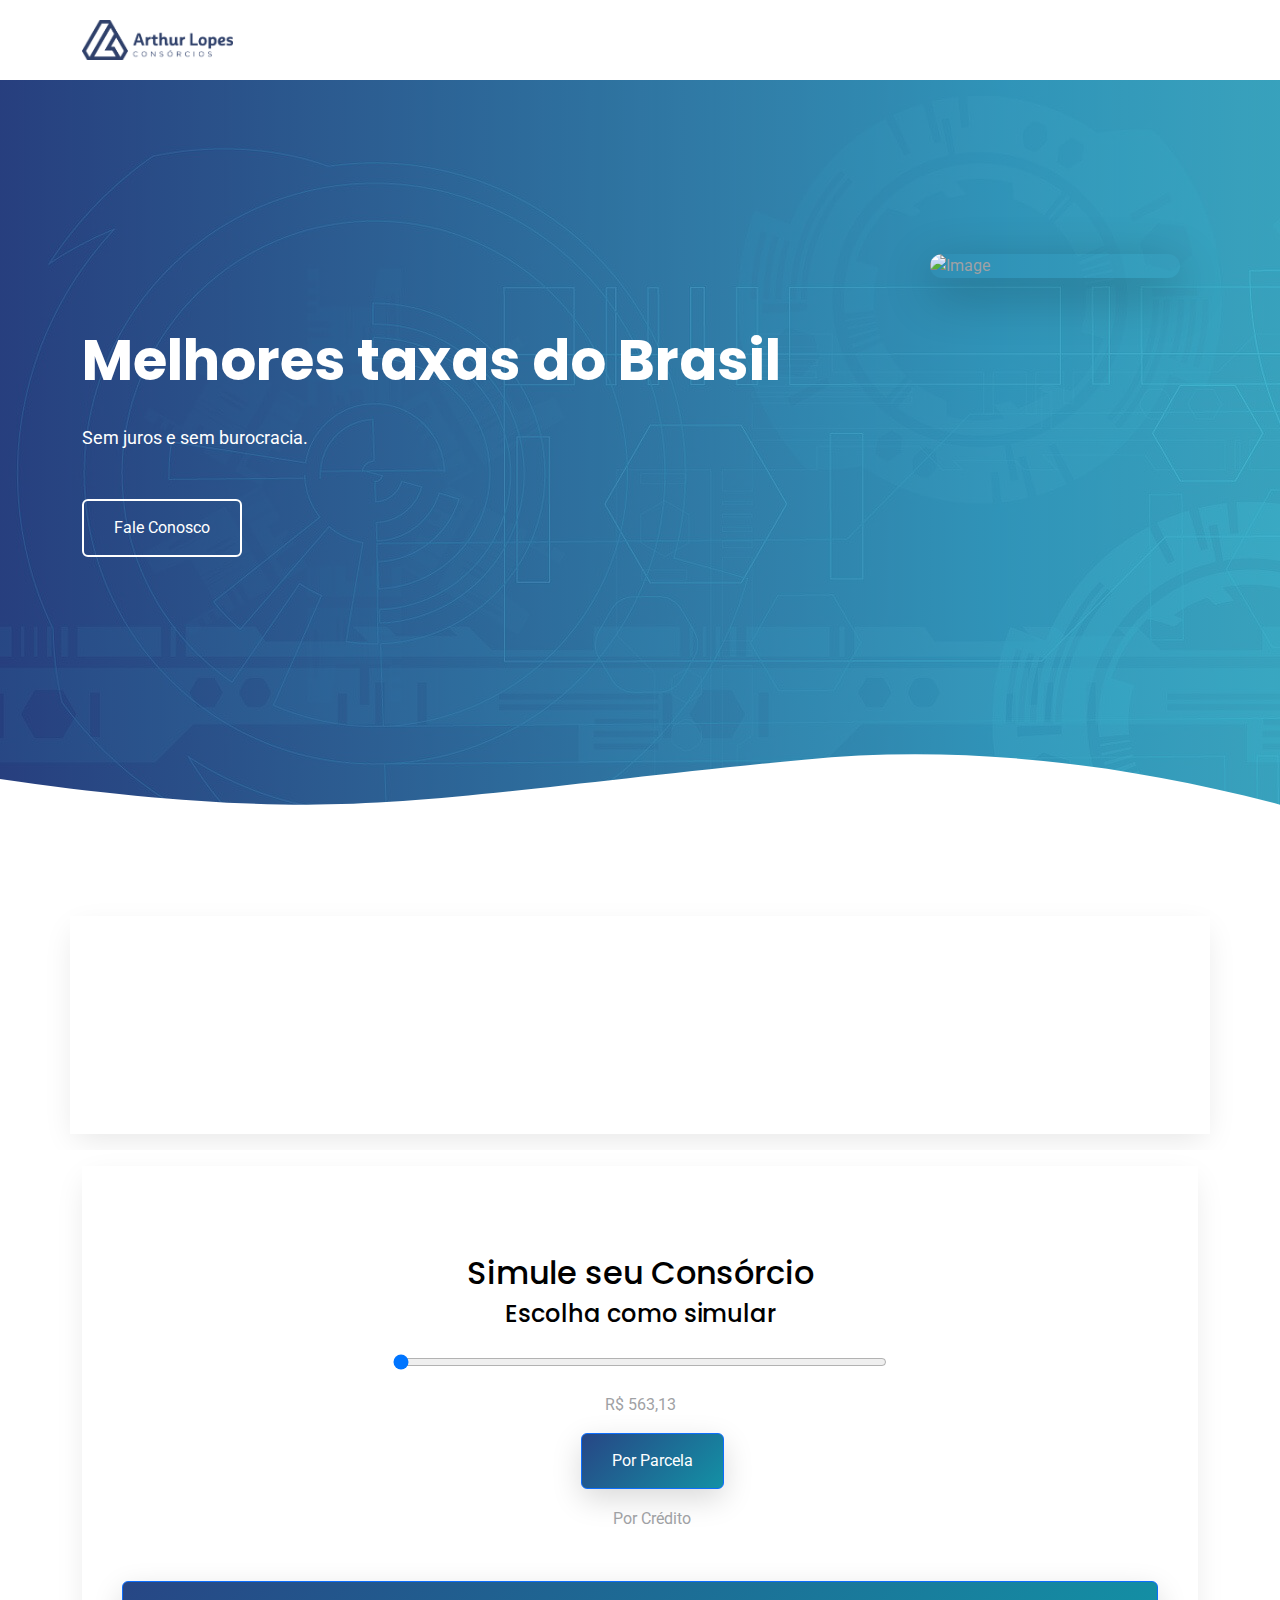
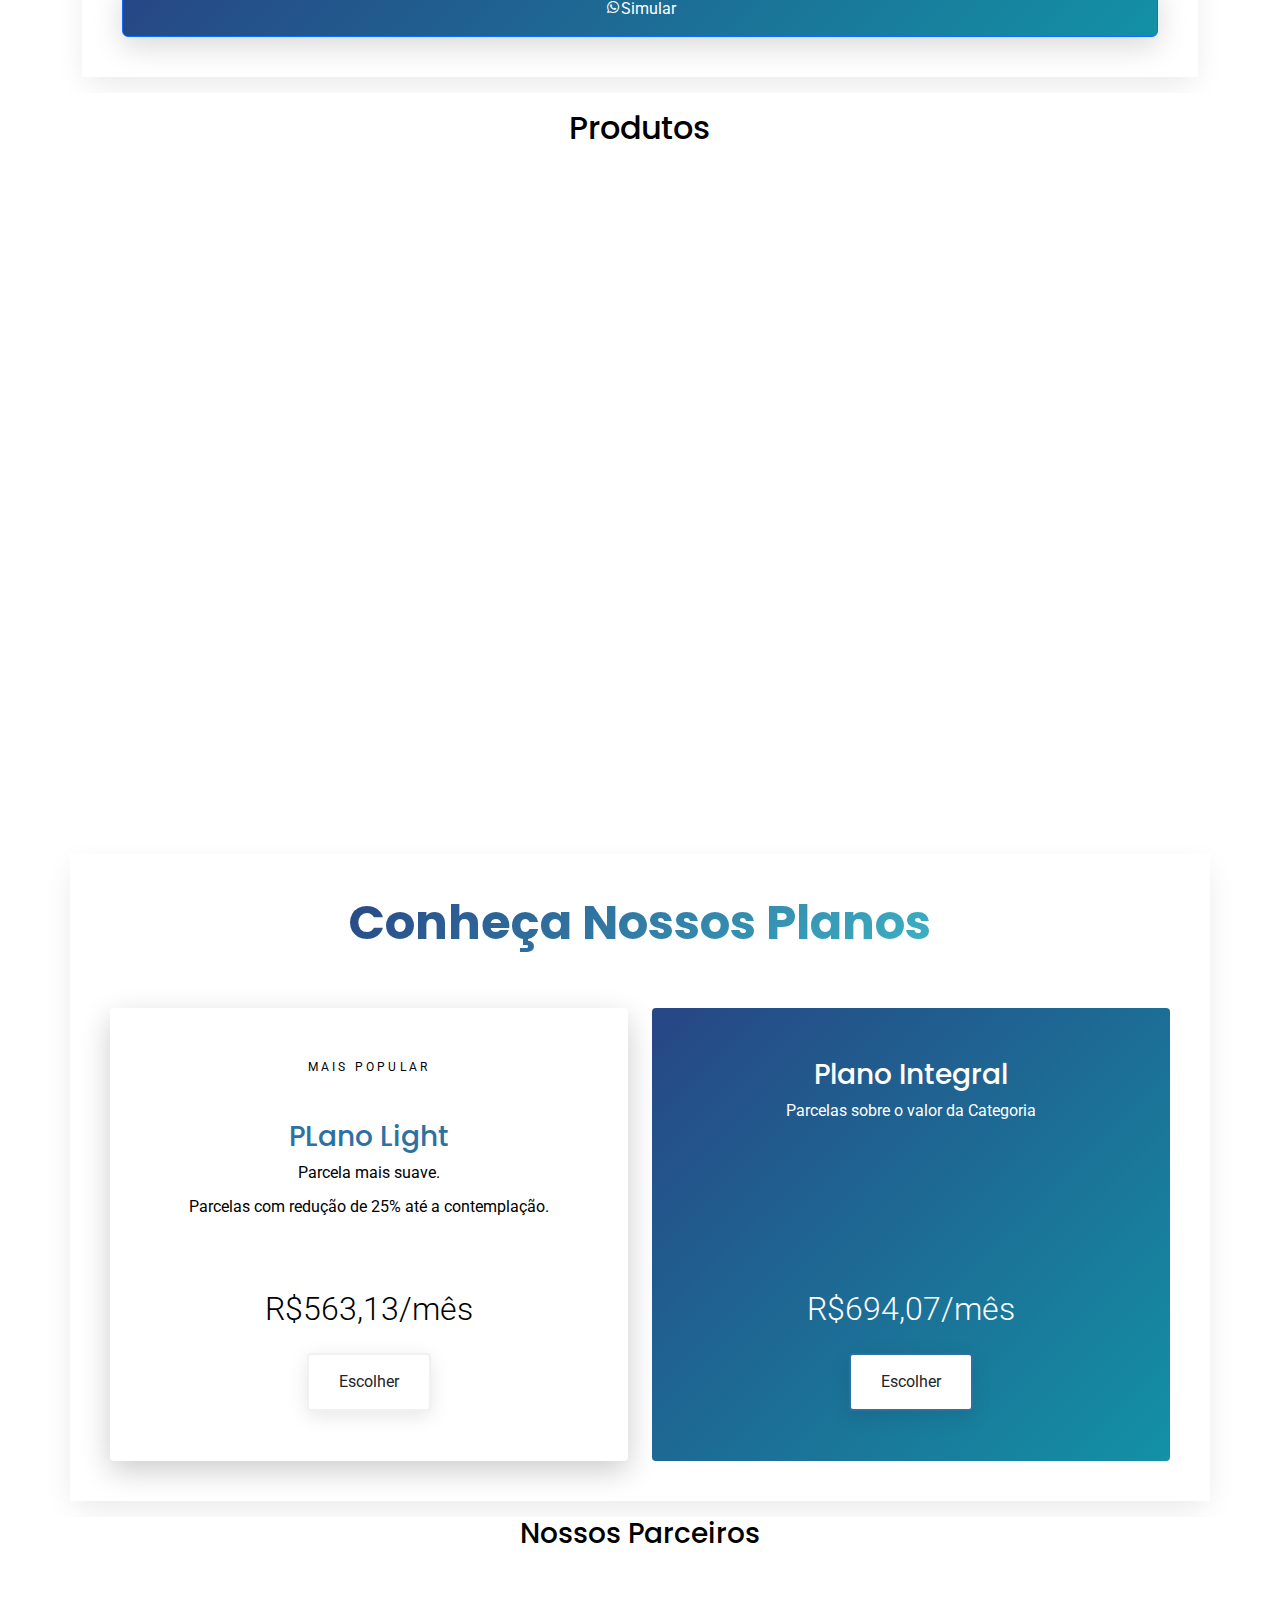
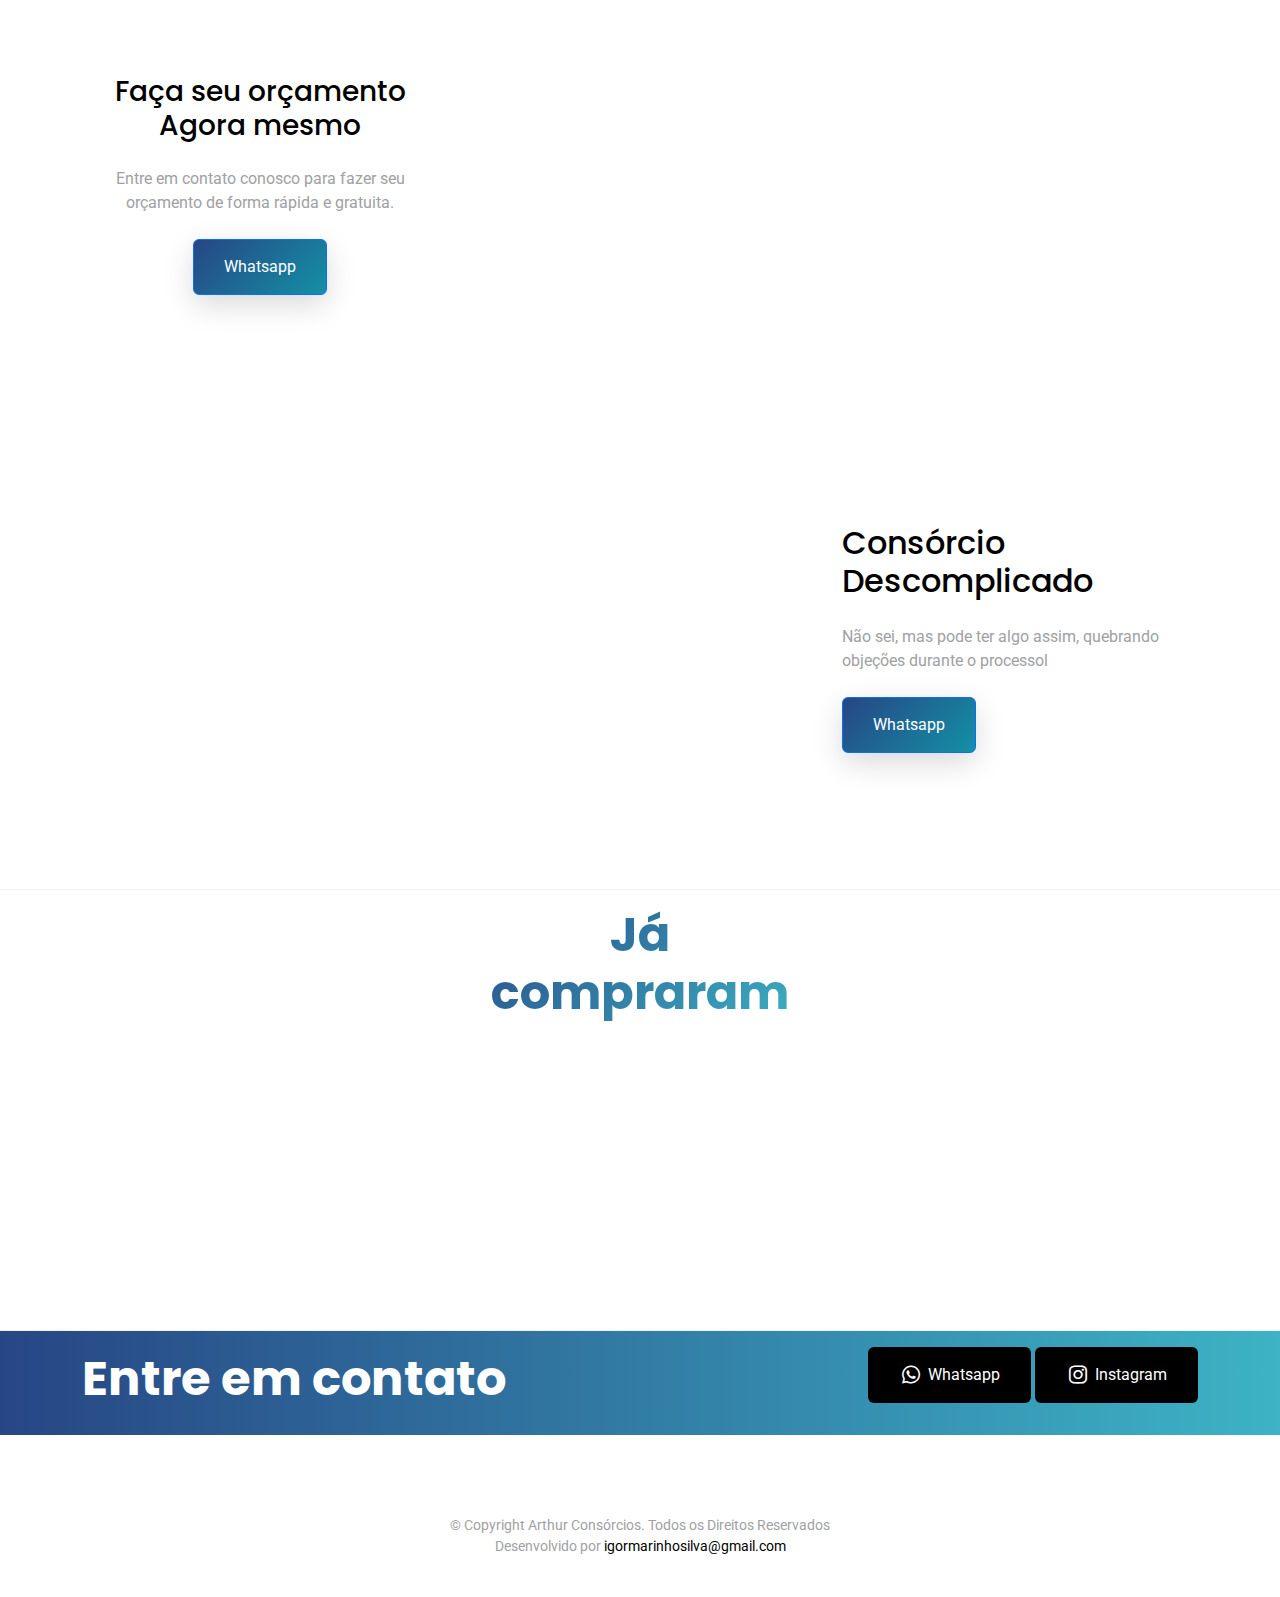
==== commit 018200aa: "alterando valores" ====
--- a/index.html
+++ b/index.html
@@ -10,8 +10,8 @@
   <meta content="" name="keywords">
 
   <!-- Favicons -->
-  <link href="assets/img/favicon.png" rel="icon">
-  <link href="assets/img/apple-touch-icon.png" rel="apple-touch-icon">
+  <link href="assets/img/Logo azul escuro2.png" rel="icon">
+  <link href="assets/img/Logo azul escuro2.png" rel="apple-touch-icon">
 
   <!-- Google Fonts -->
   <link href="https://fonts.googleapis.com/css?family=Roboto:300,300i,400,400i,500,500i,600,600i,700,700i|Poppins:300,300i,400,400i,500,500i,600,600i,700,700i" rel="stylesheet">
@@ -63,11 +63,13 @@
     <div class="container">
       <div class="row align-items-center">
         <div class="col-12 hero-text-image">
-          <div class="row">
+          <div class="row justify-content-center"> <!-- Adicionado classe para centralizar -->
             <div class="col-lg-8 text-center text-lg-start">
               <h1 data-aos="fade-right">Melhores taxas do Brasil</h1>
               <p class="mb-5" data-aos="fade-right" data-aos-delay="100">Sem juros e sem burocracia.</p>
-              <p data-aos="fade-right" data-aos-delay="200" data-aos-offset="-500"><a href="https://wa.me/5583987930363?text=Ol%C3%A1%2C+gostaria+de+mais+detalhes+sobre+o+cons%C3%B3rcio%2C+vi+no+seu+site." class="btn btn-outline-white" target="_blank">Fale Conosco</a></p>
+              <p data-aos="fade-right" data-aos-delay="200" data-aos-offset="-500">
+                <a href="https://wa.me/5583987930363?text=Ol%C3%A1%2C+gostaria+de+mais+detalhes+sobre+o+cons%C3%B3rcio%2C+vi+no+seu+site." class="btn btn-outline-white" target="_blank">Fale Conosco</a>
+              </p>
             </div>
             <div class="col-lg-4 iphone-wrap">
               <img src="assets/img/Site2.png" alt="Image" class="phone-1" data-aos="fade-right">
@@ -77,6 +79,7 @@
         </div>
       </div>
     </div>
+    
 
   </section><!-- End Hero -->
 
@@ -134,8 +137,8 @@
 
                                 <div class="col-md-6 offset-md-3">
                                     <h4 class="mb-4">Escolha como simular</h4>
-                                    <input id="rangeInput" class="form-control-range" type="range" min="645" max="3750" value="0" style="width: 100%;">
-                                    <div id="rangeValue" class="mt-3">R$ 645,00</div>
+                                    <input id="rangeInput" class="form-control-range" type="range" min="563,13" max="3750" value="0" style="width: 100%;">
+                                    <div id="rangeValue" class="mt-3">R$ 563,13</div>
                                     <div class="form-check mt-3">
                                         <input class="hidden" type="radio" name="rangeOption" id="range100">
                                         <label class="form-check-label" for="range100">
@@ -171,7 +174,7 @@
 
         range100Radio.addEventListener("change", function() {
             if (range100Radio.checked) {
-                rangeInput.min = 645;
+                rangeInput.min = 563;
                 rangeInput.max = 3750;
                 rangeInput.value = 0;
                 updateRangeValue();
@@ -187,7 +190,7 @@
         range200Radio.addEventListener("change", function() {
             if (range200Radio.checked) {
                 rangeInput.min = 44000.00;
-                rangeInput.max = 200000;
+                rangeInput.max = 370000;
                 rangeInput.value = 0;
                 updateRangeValue();
                 rangeValue.classList.add("active-bg");
@@ -251,7 +254,7 @@
       </div>
     </section>
 
-
+    <!-- <h1></h1> -->
     <section class="section">
       <div class="step container">
 
@@ -259,7 +262,6 @@
           <div class="col-md-7 mb-5">
             <h2 class="section-heading">Conheça Nossos Planos
             </h2>
-            <p>ALguns planos aqui e tal</p>
           </div>
         </div>
         <div class="row align-items-stretch">
@@ -274,7 +276,7 @@
                 <li>Parcelas com redução de 25% até a contemplação.</li>
               </ul>
               <div class="price-cta">
-                <strong class="price">R$200,00/mês</strong>
+                <strong class="price">R$563,13/mês</strong>
                 <p><a href="https://wa.me/5583987930363?text=Ol%C3%A1%2C+gostaria+de+mais+detalhes+sobre+o+cons%C3%B3rcio%2C+vi+no+seu+site." target="_blank" class="btn btn-white">Escolher</a></p>
               </div>
             </div>
@@ -287,7 +289,7 @@
                 
               </ul>
               <div class="price-cta">
-                <strong class="price">R$300/mês</strong>
+                <strong class="price">R$694,07/mês</strong>
                 <p><a href="https://wa.me/5583987930363?text=Ol%C3%A1%2C+gostaria+de+mais+detalhes+sobre+o+cons%C3%B3rcio%2C+vi+no+seu+site." target="_blank" class="btn btn-white">Escolher</a></p>
               </div>
             </div>
@@ -356,96 +358,140 @@
     </section>
 
     <!-- ======= Testimonials Section ======= -->
-    <section class="section border-top border-bottom">
-      <div class="container">
-        <div class="row justify-content-center text-center mb-5">
-          <div class="col-md-4">
-            <h2 class="section-heading">Já compraram</h2>
-          </div>
-        </div>
-        <div class="row justify-content-center text-center">
-          <div class="col-md-7">
-
-            <div class="testimonials-slider swiper" data-aos="fade-up" data-aos-delay="100">
-              <div class="swiper-wrapper">
-
-                <div class="swiper-slide">
-                  <div class="review text-center">
-                    <p class="stars">
-                      <span class="bi bi-star-fill"></span>
-                      <span class="bi bi-star-fill"></span>
-                      <span class="bi bi-star-fill"></span>
-                      <span class="bi bi-star-fill"></span>
-                      <span class="bi bi-star-fill muted"></span>
-                    </p>
-                    <h3>Consórcio Barato!</h3>
-                    <blockquote>
-                      <p>Eu gostei, muito barato e sem nem um tipo de  juros.</p>
-                    </blockquote>
-
-                    <p class="review-user">
-                      <img src="assets/img/person_1.jpg" alt="Image" class="img-fluid rounded-circle mb-3">
-                      <span class="d-block">
-                        <span class="text-black">Renata</span>
-                      </span>
-                    </p>
-
-                  </div>
-                </div><!-- End testimonial item -->
-
-                <div class="swiper-slide">
-                  <div class="review text-center">
-                    <p class="stars">
-                      <span class="bi bi-star-fill"></span>
-                      <span class="bi bi-star-fill"></span>
-                      <span class="bi bi-star-fill"></span>
-                      <span class="bi bi-star-fill"></span>
-                      <span class="bi bi-star-fill muted"></span>
-                    </p>
-                    <h3>Consórcio Seguro</h3>
-                    <blockquote>
-                      <p>Contratei o consórcio a Arthur e foi com sorte fui comtenplado rapido e realizei meu sonho.</p>
-                    </blockquote>
-
-                    <p class="review-user">
-                      <img src="assets/img/person_2.jpg" alt="Image" class="img-fluid rounded-circle mb-3">
-                      <span class="d-block">
-                        <span class="text-black">Johan Smith</span>
-                    </p>
-
-                  </div>
-                </div><!-- End testimonial item -->
-
-                <div class="swiper-slide">
-                  <div class="review text-center">
-                    <p class="stars">
-                      <span class="bi bi-star-fill"></span>
-                      <span class="bi bi-star-fill"></span>
-                      <span class="bi bi-star-fill"></span>
-                      <span class="bi bi-star-fill"></span>
-                      <span class="bi bi-star-fill muted"></span>
-                    </p>
-                    <h3>Felicidade!</h3>
-                    <blockquote>
-                      <p>Fiquei muito feliz por ter realizado um sonho de infância, Arthur foi muito atencioso e me explicou tudo certinho, quando fui contemplado, fiquei muito feliz.</p>
-                    </blockquote>
-
-                    <p class="review-user">
-                      <img src="assets/img/person_3.jpg" alt="Image" class="img-fluid rounded-circle mb-3">
-                      <span class="d-block">
-                        <span class="text-black">Jean Thunberg</span>, &mdash; App User
-                      </span>
-                    </p>
-
-                  </div>
-                </div><!-- End testimonial item -->
-
-              </div>
-            </div>
-          </div>
-        </div>
-      </div>
-    </section><!-- End Testimonials Section -->
+<section class="section border-top border-bottom">
+  <div class="container">
+    <div class="row justify-content-center text-center mb-5">
+      <div class="col-md-4">
+        <h2 class="section-heading">Já compraram</h2>
+      </div>
+    </div>
+    <div class="row justify-content-center text-center">
+      <div class="col-md-7">
+
+        <div class="testimonials-slider swiper" data-aos="fade-up" data-aos-delay="100">
+          <div class="swiper-wrapper">
+
+            <!-- Testimonial item -->
+            <div class="swiper-slide">
+              <div class="review text-center">
+                <p class="stars">
+                  <span class="bi bi-star-fill"></span>
+                  <span class="bi bi-star-fill"></span>
+                  <span class="bi bi-star-fill"></span>
+                  <span class="bi bi-star-fill"></span>
+                  <span class="bi bi-star-fill"></span>
+                </p>
+                <blockquote>
+                  <p>"Estou completamente realizado!!! O Arthur é bastante prestativo e faz de tudo pelo cliente. Processo extremamente rápido."</p>
+                </blockquote>
+                <!-- Aqui você pode atualizar com a imagem do cliente e o nome, se disponível -->
+                <p class="review-user">
+                  <img src="clients/testemunhos/1.jpeg" alt="Image" class="img-fluid rounded-circle mb-3"> 
+                  <span class="d-block">
+                    <span class="text-black">Agnaldo</span>
+                  </span>
+                </p>
+              </div>
+            </div><!-- End testimonial item -->
+
+            <!-- Testimonial item -->
+            <div class="swiper-slide">
+              <div class="review text-center">
+                <p class="stars">
+                  <span class="bi bi-star-fill"></span>
+                  <span class="bi bi-star-fill"></span>
+                  <span class="bi bi-star-fill"></span>
+                  <span class="bi bi-star-fill"></span>
+                  <span class="bi bi-star-fill"></span>
+                </p>
+                <blockquote>
+                  <p>"‘Felicidade é meu sobrenome’! Fui acompanhado até minha contemplação e com menos de 5 dias já estava com o veículo em mãos 🙏🏻🙏🏻🙏🏻"</p>
+                </blockquote>
+                <p class="review-user">
+                  <img src="clients/testemunhos/2.jpeg" alt="Image" class="img-fluid rounded-circle mb-3"> 
+
+                  <span class="d-block">
+                    <span class="text-black">Joselito</span>
+                  </span>
+                </p>
+              </div>
+            </div><!-- End testimonial item -->
+
+            <!-- Testimonial item -->
+            <div class="swiper-slide">
+              <div class="review text-center">
+                <p class="stars">
+                  <span class="bi bi-star-fill"></span>
+                  <span class="bi bi-star-fill"></span>
+                  <span class="bi bi-star-fill"></span>
+                  <span class="bi bi-star-fill"></span>
+                  <span class="bi bi-star-fill"></span>
+                </p>
+                <blockquote>
+                  <p>"Não existe alegria maior do que um cliente contemplado na 1ª parcela. Atendimento nota 1000."</p>
+                </blockquote>
+                <p class="review-user">
+                  <img src="clients/testemunhos/3.jpeg" alt="Image" class="img-fluid rounded-circle mb-3"> 
+
+                  <span class="d-block">
+                    <span class="text-black">Hélio</span>
+                  </span>
+                </p>
+              </div>
+            </div><!-- End testimonial item -->
+
+            <!-- Testimonial item -->
+            <div class="swiper-slide">
+              <div class="review text-center">
+                <p class="stars">
+                  <span class="bi bi-star-fill"></span>
+                  <span class="bi bi-star-fill"></span>
+                  <span class="bi bi-star-fill"></span>
+                  <span class="bi bi-star-fill"></span>
+                  <span class="bi bi-star-fill"></span>
+                </p>
+                <blockquote>
+                  <p>"Normalmente faço consórcio como investimento, uma poupança forçada. Como a taxa é baixa e o processo de recebimento do valor também é, já estou indo para minha 3ª cota com o Arthur!"</p>
+                </blockquote>
+                <p class="review-user">
+                  <img src="clients/testemunhos/4.jpeg" alt="Image" class="img-fluid rounded-circle mb-3"> <!-- Altere o src com o caminho da imagem -->
+
+                  <span class="d-block">
+                    <span class="text-black">Sebastião</span>
+                  </span>
+                </p>
+              </div>
+            </div><!-- End testimonial item -->
+
+            <!-- Testimonial item -->
+            <div class="swiper-slide">
+              <div class="review text-center">
+                <p class="stars">
+                  <span class="bi bi-star-fill"></span>
+                  <span class="bi bi-star-fill"></span>
+                  <span class="bi bi-star-fill"></span>
+                  <span class="bi bi-star-fill"></span>
+                  <span class="bi bi-star-fill"></span>
+                </p>
+                <blockquote>
+                  <p>"Sou cliente Fiat a mais de 20 anos. Como trabalho com frota de veículos não tem economia melhor do que comprar os veículos pelo consórcio."</p>
+                </blockquote>
+                <p class="review-user">
+                  <img src="clients/testemunhos/5.jpeg" alt="Image" class="img-fluid rounded-circle mb-3"> 
+
+                  <span class="d-block">
+                    <span class="text-black">Gutien</span>
+                  </span>
+                </p>
+              </div>
+            </div><!-- End testimonial item -->
+
+          </div>
+        </div>
+      </div>
+    </div>
+  </div>
+</section><!-- End Testimonials Section -->
 
     <!-- ======= CTA Section ======= -->
     <section class="section cta-section">
@@ -455,7 +501,7 @@
             <h2>Entre em contato</h2>
           </div>
           <div class="col-md-5 text-center text-md-end">
-            <p><a href="https://wa.me/5583987930363?text=Ol%C3%A1%2C+gostaria+de+mais+detalhes+sobre+o+cons%C3%B3rcio%2C+vi+no+seu+site." target="_blank" class="btn d-inline-flex align-items-center"><i class="bx bxl-instagram"></i><span>Whatsapp</span></a> <a href="#" class="btn d-inline-flex align-items-center"><i class="bx bxl-whatsapp"></i><span>Instagram</span></a></p>
+            <p><a href="https://wa.me/5583987930363?text=Ol%C3%A1%2C+gostaria+de+mais+detalhes+sobre+o+cons%C3%B3rcio%2C+vi+no+seu+site." target="_blank" class="btn d-inline-flex align-items-center"><i class="bx bxl-whatsapp"></i><span>Whatsapp</span></a> <a href="#" class="btn d-inline-flex align-items-center"><i class="bx bxl-instagram"></i><span>Instagram</span></a></p>
           </div>
         </div>
       </div>
@@ -467,7 +513,7 @@
   <footer class="footer" role="contentinfo">
       <div class="row justify-content-center text-center">
         <div class="col-md-7">
-          <p class="copyright">&copy; Copyright Igor Marinho. Todos os Direitos Reservados</p>
+          <p class="copyright">&copy; Copyright Arthur Consórcios. Todos os Direitos Reservados</p>
           <div class="credits">
           
             Desenvolvido por <a href="mailto:igormarinhosilva@gmail.com">igormarinhosilva@gmail.com</a>
--- a/assets/css/style.css
+++ b/assets/css/style.css
@@ -97,7 +97,7 @@
 section {
   overflow: hidden;
 }
-
+/**/
 .section {
   padding: 1rem 0;
 }
